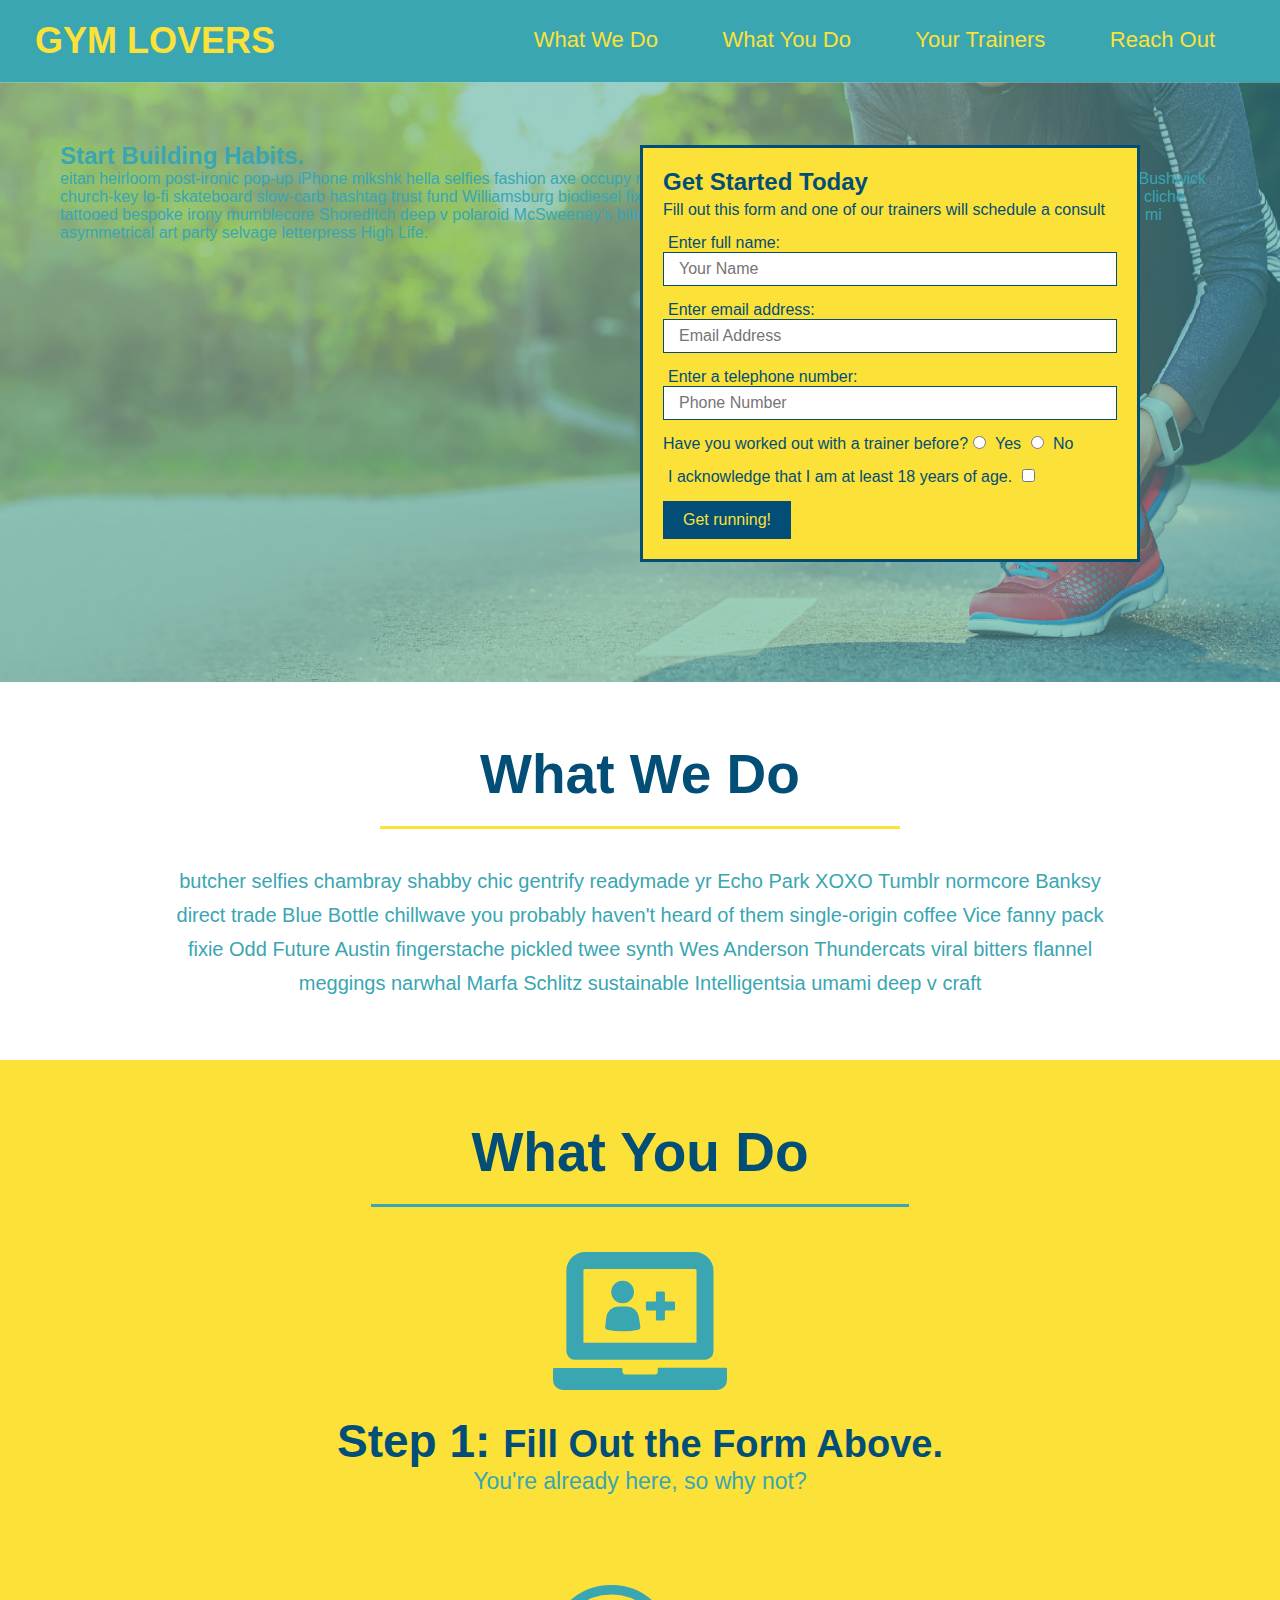
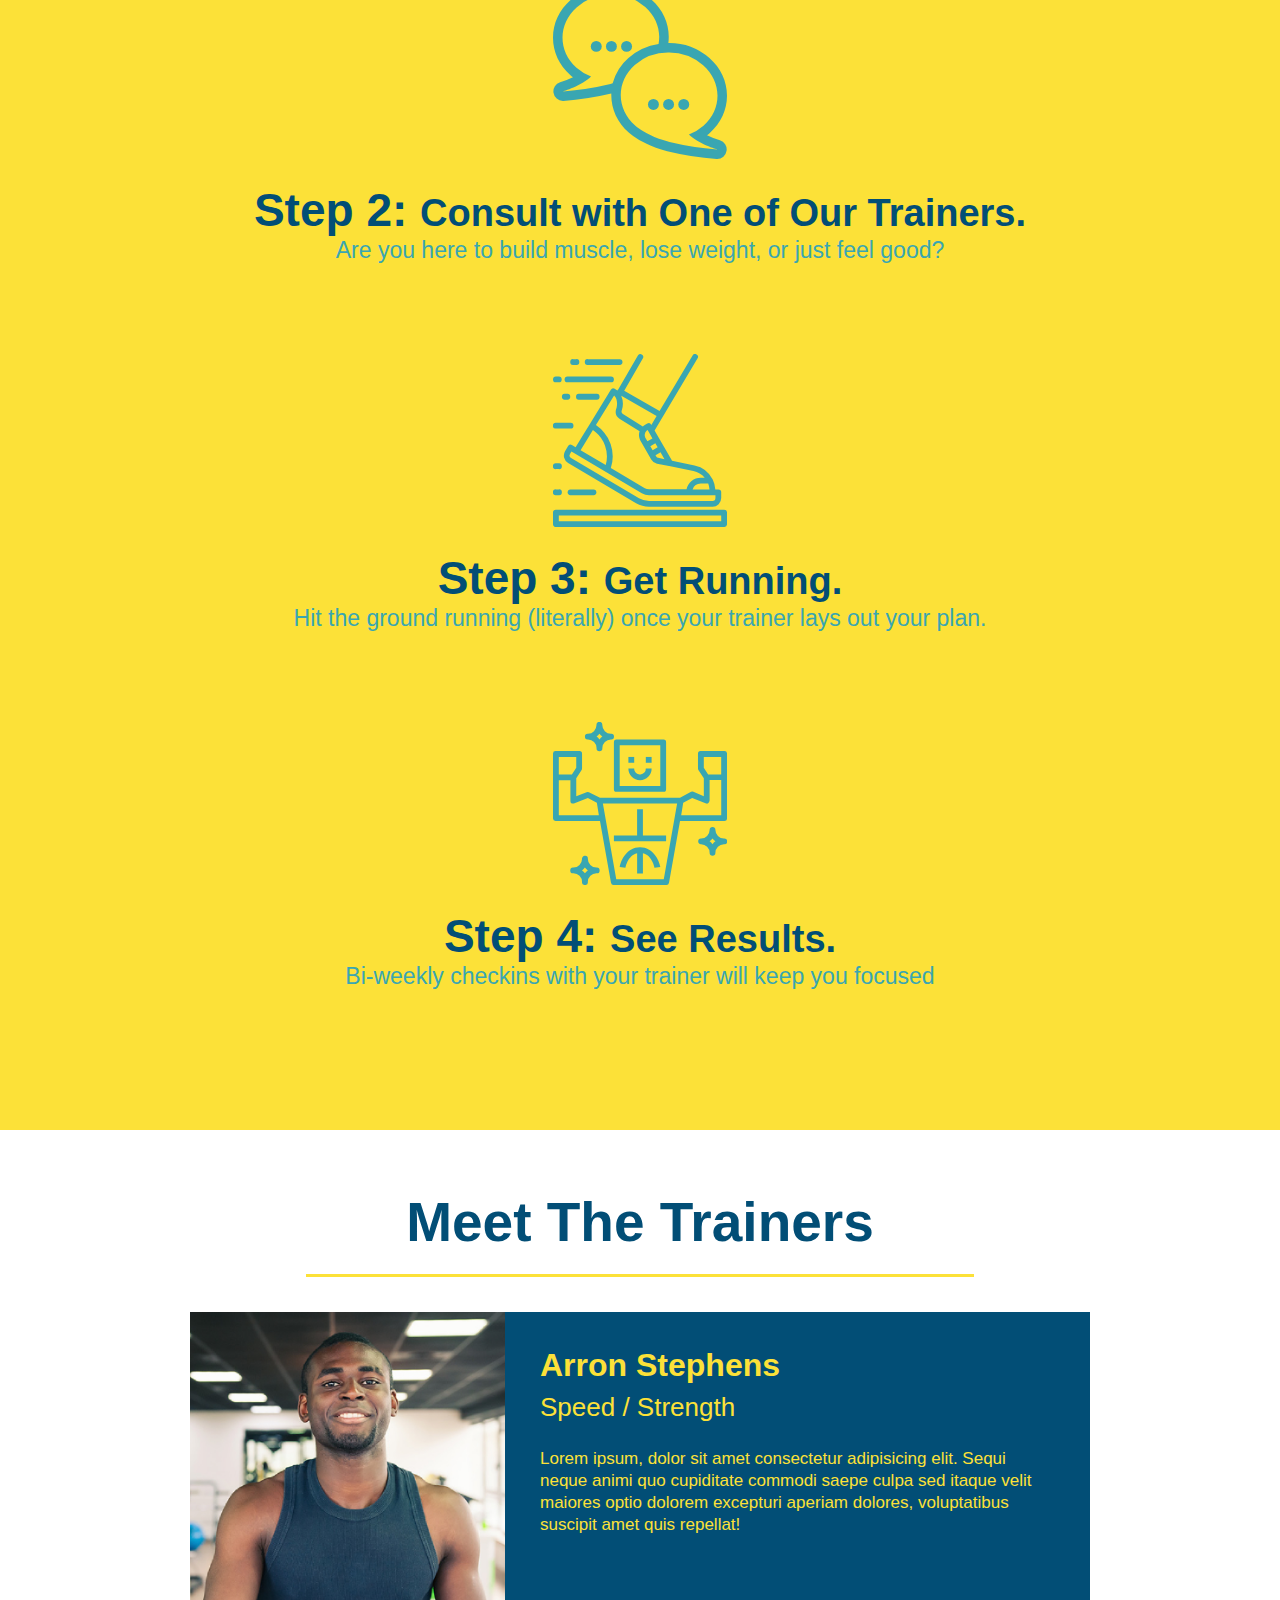
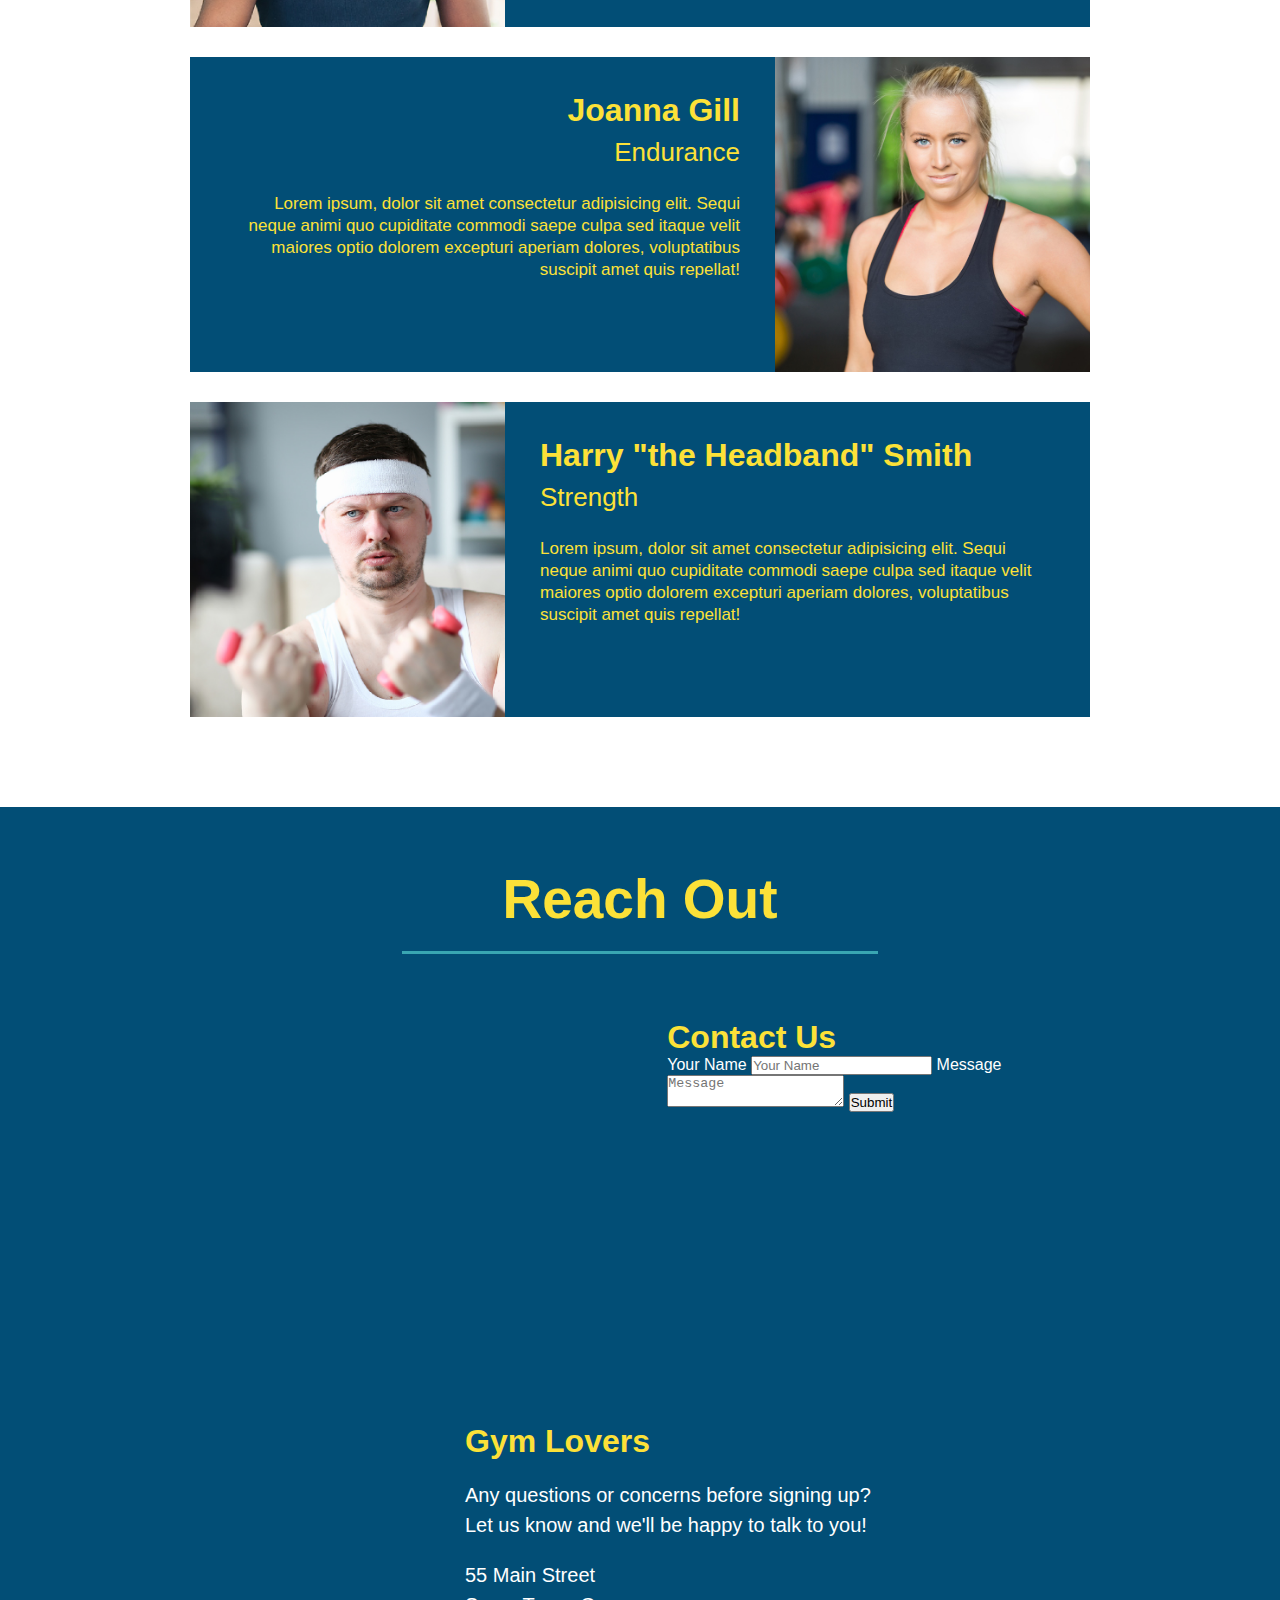
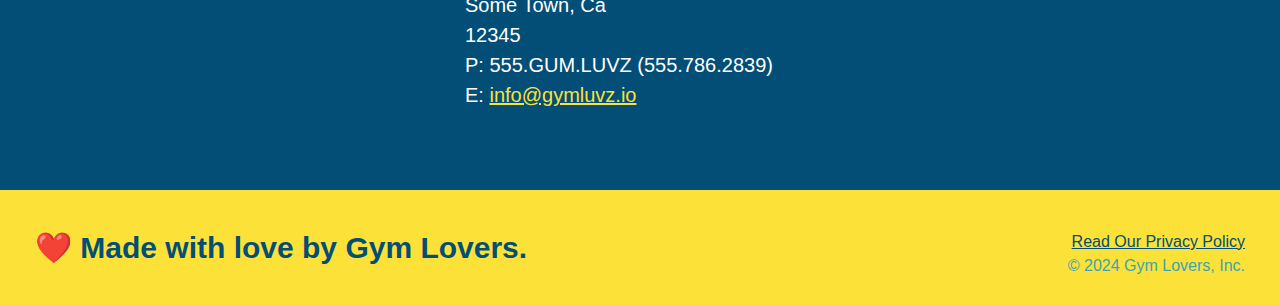
==== index.html @ 75aeeda4 "add contact form" ====
<!DOCTYPE html>
<html lang="en">
  <head>
    <meta charset="UTF-8" />
    <title>Gym Lovers</title>
    <link rel="stylesheet" href="./assets/css/style.css" />
  </head>

  <body>
    <!-- navigation -->
    <header>
      <h1>
        <a href="/"> GYM LOVERS </a>
      </h1>
      <nav>
        <!-- Unordered list element -->
        <ul>
          <!-- List item element-->
          <li>
            <!-- Anchor element -->
            <a href="#what-we-do">What We Do</a>
          </li>
          <li>
            <a href="#what-you-do">What You Do</a>
          </li>
          <li>
            <a href="#your-trainers">Your Trainers</a>
          </li>
          <li>
            <a href="#reach-out">Reach Out</a>
          </li>
        </ul>
      </nav>
    </header>

    <!-- hero/jumbotron -->
    <section class="hero">
      <div class="hero-text">
        <h2>Start Building Habits.</h2>
        <p>
          eitan heirloom post-ironic pop-up iPhone mlkshk hella selfies fashion
          axe occupy readymade put a bird on it messenger bag Wes Anderson
          Schlitz plaid Bushwick church-key lo-fi skateboard slow-carb hashtag
          trust fund Williamsburg biodiesel fixie farm-to-table 8-bit banjo XOXO
          Banksy chillwave bicycle rights retro cliche tattooed bespoke irony
          mumblecore Shoreditch deep v polaroid McSweeney's bitters cray
          gentrify tofu Marfa you probably haven't heard of them yr banh mi
          asymmetrical art party selvage letterpress High Life.
        </p>
      </div>
      <div class="hero-form">
        <h3>Get Started Today</h3>
        <p>
          Fill out this form and one of our trainers will schedule a consult
        </p>
        <form>
          <label for="name">Enter full name:</label>
          <input
            type="text"
            placeholder="Your Name"
            name="name"
            id="name"
            class="form-input"
          />
          <label for="email">Enter email address:</label>
          <input
            type="text"
            placeholder="Email Address"
            name="email"
            id="email"
            class="form-input"
          />
          <label for="phone">Enter a telephone number:</label>
          <input
            type="text"
            placeholder="Phone Number"
            name="phone"
            id="phone"
            class="form-input"
          />
          <p>
            Have you worked out with a trainer before?
            <input type="radio" name="trainer-confirm" id="trainer-yes" />
            <label for="trainer-yes">Yes</label>
            <input type="radio" name="trainer-confirm" id="trainer-no" />
            <label for="trainer-no">No</label>
          </p>
          <p>
            <label for="checkbox">
              I acknowledge that I am at least 18 years of age.
            </label>
            <input type="checkbox" name="checkpoint1" id="checkbox" />
          </p>
          <button type="submit">Get running!</button>
        </form>
      </div>
    </section>

    <!-- "what we do" section -->
    <section id="what-we-do" class="intro">
      <h2 class="section-title primary-border">What We Do</h2>
      <p>
        butcher selfies chambray shabby chic gentrify readymade yr Echo Park
        XOXO Tumblr normcore Banksy direct trade Blue Bottle chillwave you
        probably haven't heard of them single-origin coffee Vice fanny pack
        fixie Odd Future Austin fingerstache pickled twee synth Wes Anderson
        Thundercats viral bitters flannel meggings narwhal Marfa Schlitz
        sustainable Intelligentsia umami deep v craft
      </p>
    </section>

    <!-- "what you do" section -->
    <section id="what-you-do" class="steps">
      <h2 class="section-title secondary-border">What You Do</h2>

      <div>
        <img src="./assets/images/step-1.svg" alt="" />
        <h3>Step 1: <span>Fill Out the Form Above.</span></h3>
        <p>You're already here, so why not?</p>
      </div>

      <div>
        <img src="./assets/images/step-2.svg" alt="" />
        <h3>Step 2: <span>Consult with One of Our Trainers.</span></h3>
        <p>Are you here to build muscle, lose weight, or just feel good?</p>
      </div>

      <div>
        <img src="./assets/images/step-3.svg" alt="" />
        <h3>Step 3: <span>Get Running.</span></h3>
        <p>
          Hit the ground running (literally) once your trainer lays out your
          plan.
        </p>
      </div>

      <div>
        <img src="./assets/images/step-4.svg" alt="" />
        <h3>Step 4: <span>See Results.</span></h3>
        <p>Bi-weekly checkins with your trainer will keep you focused</p>
      </div>
    </section>

    <!-- "meet the trainers" section -->
    <section id="your-trainers" class="trainers">
      <h2 class="section-title primary-border">Meet The Trainers</h2>
      <article class="trainer">
        <img
          src="./assets/images/trainer-1.jpg"
          alt="Arron Stephens in his workout clothes, ready to pump iron"
        />
        <div class="trainer-bio text-left">
          <h3>Arron Stephens</h3>
          <h4>Speed / Strength</h4>
          <p>
            Lorem ipsum, dolor sit amet consectetur adipisicing elit. Sequi
            neque animi quo cupiditate commodi saepe culpa sed itaque velit
            maiores optio dolorem excepturi aperiam dolores, voluptatibus
            suscipit amet quis repellat!
          </p>
        </div>
      </article>

      <!-- second trainer bio -->
      <article class="trainer">
        <div class="trainer-bio text-right">
          <h3>Joanna Gill</h3>
          <h4>Endurance</h4>
          <p>
            Lorem ipsum, dolor sit amet consectetur adipisicing elit. Sequi
            neque animi quo cupiditate commodi saepe culpa sed itaque velit
            maiores optio dolorem excepturi aperiam dolores, voluptatibus
            suscipit amet quis repellat!
          </p>
        </div>
        <img
          src="./assets/images/trainer-2.jpg"
          alt="Joanna Gill cooling off after a workout"
        />
      </article>

      <!-- third trainer bio -->
      <article class="trainer">
        <img
          src="./assets/images/trainer-3.jpg"
          alt="Harry Smith wearing a headband and lifting comically small pink weights"
        />
        <div class="trainer-bio text-left">
          <h3>Harry "the Headband" Smith</h3>
          <h4>Strength</h4>
          <p>
            Lorem ipsum, dolor sit amet consectetur adipisicing elit. Sequi
            neque animi quo cupiditate commodi saepe culpa sed itaque velit
            maiores optio dolorem excepturi aperiam dolores, voluptatibus
            suscipit amet quis repellat!
          </p>
        </div>
      </article>
    </section>

    <!-- "reach out" section -->
    <section id="reach-out" class="contact">
      <h2 class="section-title secondary-border">Reach Out</h2>
      <div class="contact-info">
        <iframe
          src="https://www.google.com/maps/embed?pb=!1m18!1m12!1m3!1d3147.1079747227936!2d-120.42364418397035!3d37.92790791110593!2m3!1f0!2f0!3f0!3m2!1i1024!2i768!4f13.1!3m3!1m2!1s0x8090c49129b6ac57%3A0xb56c7eb95a2cd8bd!2sMain%20St%2C%20California%2095327!5e0!3m2!1sen!2sus!4v1616426329495!5m2!1sen!2sus"
          style="border: 0"
          allowfullscreen=""
          loading="lazy"
        >
        </iframe>

        <div class="contact-form">
          <h3>Contact Us</h3>
          <form>
            <label for="contact-name">Your Name</label>
            <input type="text" id="contact-name" placeholder="Your Name" />

            <label for="contact-message">Message</label>
            <textarea id="contact-message" placeholder="Message"></textarea>

            <button type="submit">Submit</button>
          </form>
        </div>

        <div>
          <h3>Gym Lovers</h3>
          <p>
            Any questions or concerns before signing up?
            <br />
            Let us know and we'll be happy to talk to you!
          </p>
          <address>
            55 Main Street <br />
            Some Town, Ca <br />
            12345<br />
            P: 555.GUM.LUVZ (555.786.2839)<br />
            E: <a href="mailto:info@gymluvz.io">info@gymluvz.io</a>
          </address>
        </div>
      </div>
    </section>

    <!-- footer -->
    <footer>
      <h2>❤️ Made with love by Gym Lovers.</h2>
      <div>
        <a href="./privacy-policy.html">Read Our Privacy Policy</a><br />
        &copy; 2024 Gym Lovers, Inc.
      </div>
    </footer>
  </body>
</html>
---- assets/css/style.css ----
* {
  margin: 0;
  padding: 0;
  box-sizing: border-box;
}

body {
  color: #39a6b2;
  font-family: Helvetica, Arial, sans-serif;
}

/* apply styles to <header> */
header {
  padding: 20px 35px;
  background-color: #39a6b2;
}

header h1 {
  font-weight: bold;
  font-size: 36px;
  color: #fce138;
  margin: 0;
  display: inline;
}
header a {
  text-decoration: none;
  color: #fce138;
}

header nav {
  float: right;
  margin: 7px 0;
}

header nav ul li {
  display: inline;
}

header nav ul li a {
  margin: 0 30px;
  font-weight: lighter;
  font-size: 22px;
}

footer {
  background: #fce138;
  width: 100%;
  padding: 40px 35px;
}

footer h2 {
  display: inline;
  color: #024e76;
  font-size: 30px;
  margin: 0;
}

footer div {
  float: right;
  line-height: 1.5;
  text-align: right;
}

footer a {
  color: #024e76;
}

section {
  padding: 60px;
}

/* Hero Style Start */
.hero {
  background-image: url("../images/hero-bg.jpg");
  height: 600px;
  background-size: cover;
  background-position: center;
  position: relative;
}
/* Hero Style End */

.hero-form {
  border: 3px solid #024e76;
  background-color: #fce138;
  padding: 20px;
  width: 500px;
  color: #024e76;
  position: absolute;
  bottom: 120px;
  right: 140px;
}

.hero-form h3 {
  font-size: 24px;
  margin: 0;
}
.hero-form p {
  margin: 5px 0 15px 0;
}

.form-input {
  border: 1px solid #024e76;
  display: block;
  padding: 7px 15px;
  font-size: 16px;
  color: #024e76;
  width: 100%;
  margin-bottom: 15px;
}

.hero-form label {
  margin: 0 5px;
}

.hero-form button {
  color: #fce138;
  background-color: #024e76;
  border: none;
  padding: 10px 20px;
  font-size: 16px;
}

.intro {
  text-align: center;
}

.intro p {
  line-height: 1.7;
  color: #39a6b2;
  width: 80%;
  font-size: 20px;
  margin: 0 auto;
}

.steps {
  text-align: center;
  background: #fce138;
}

.steps div {
  margin-bottom: 80px;
}

.steps img {
  width: 15%;
  margin: 10px 0;
}

.steps h3 {
  color: #024e76;
  font-size: 46px;
  margin-top: 10px;
}

.steps p {
  color: #39a6b2;
  font-size: 23px;
}

.steps span {
  font-size: 38px;
}

.section-title {
  font-size: 55px;
  color: #024e76;
  margin-bottom: 35px;
  padding: 0 100px 20px 100px;
  display: inline-block;
  border-bottom: 3px solid;
}

.primary-border {
  border-color: #fce138;
}

.secondary-border {
  border-color: #39a6b2;
}

.trainers {
  text-align: center;
}

.trainer {
  width: 900px;
  margin: 0 auto 30px auto;
  background: #024e76;
  color: #fce138;
  overflow: auto;
}

.trainer img {
  width: 35%;
  float: left;
}

.trainer-bio {
  padding: 35px;
  float: left;
  width: 65%;
}

.trainer-bio h3 {
  font-size: 32px;
  margin-bottom: 8px;
}

.trainer-bio h4 {
  font-weight: lighter;
  font-size: 26px;
  margin-bottom: 25px;
}

.trainer-bio p {
  font-size: 17px;
  line-height: 1.3;
}

.text-left {
  text-align: left;
}

.text-right {
  text-align: right;
}

/* REACH OUT STYLES START */
.contact {
  text-align: center;
  background: #024e76;
}

.contact h2 {
  color: #fce138;
}

.contact-info iframe {
  width: 400px;
  height: 400px;
}

.contact-info div {
  width: 410px;
  display: inline-block;
  vertical-align: top;
  text-align: left;
  margin: 30px 0 0 60px;
  color: white;
}

.contact-info h3 {
  color: #fce138;
  font-size: 32px;
}

.contact-info p,
.contact-info address {
  margin: 20px 0;
  line-height: 1.5;
  font-size: 20px;
  font-style: normal;
}

.contact-info a {
  color: #fce138;
}

/* REACH OUT STYLES END */
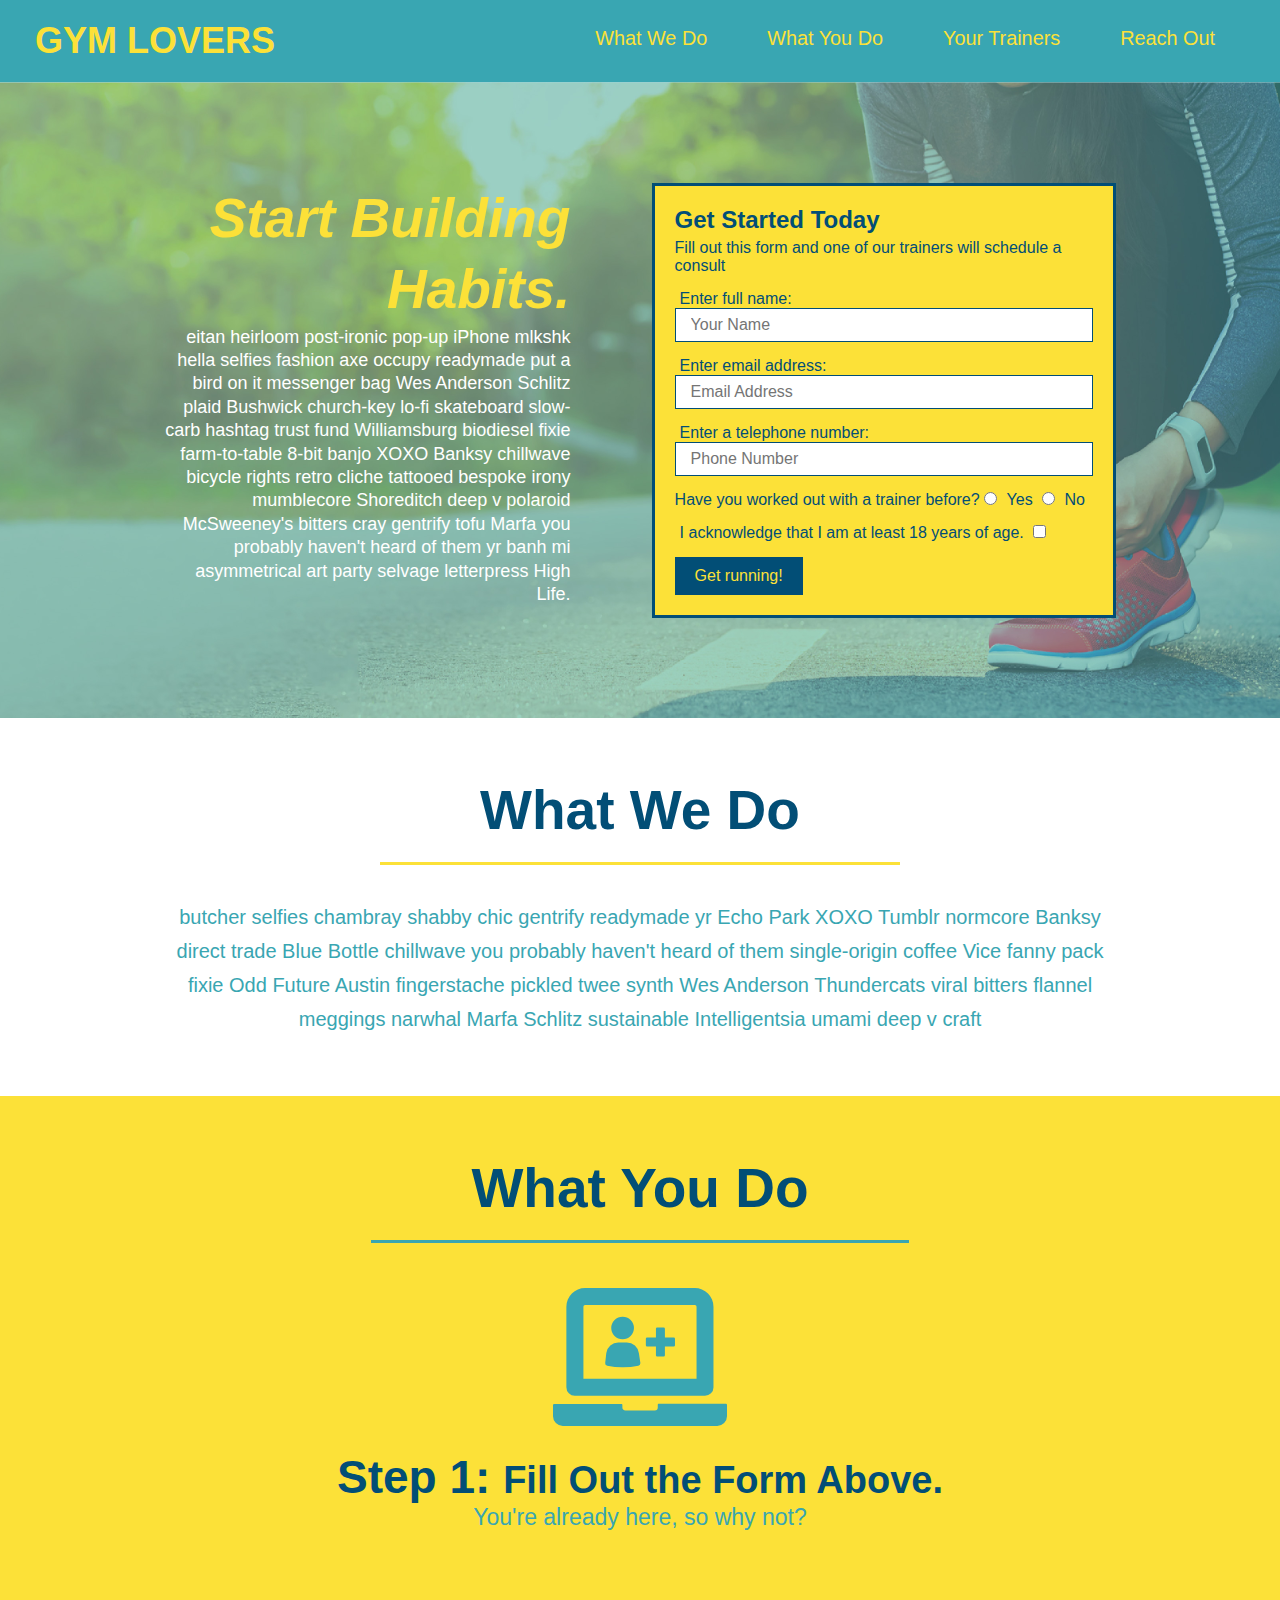
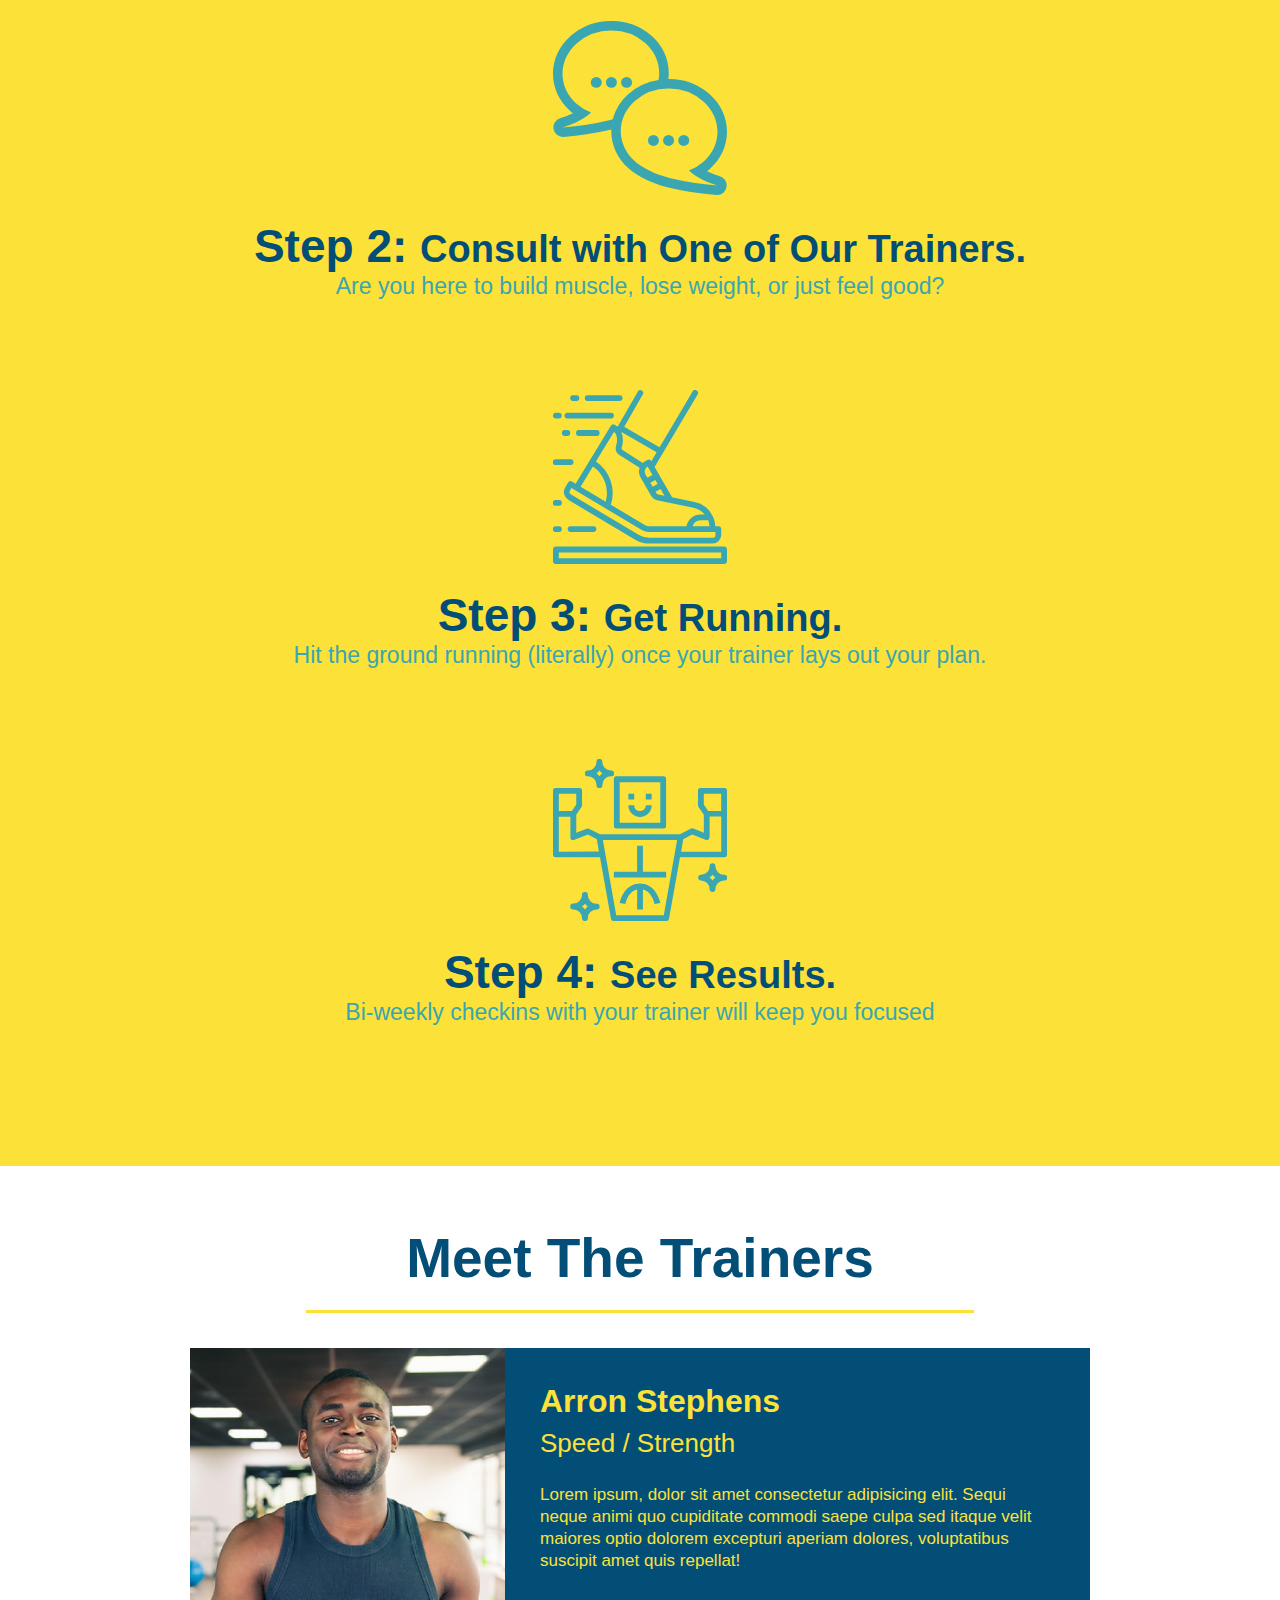
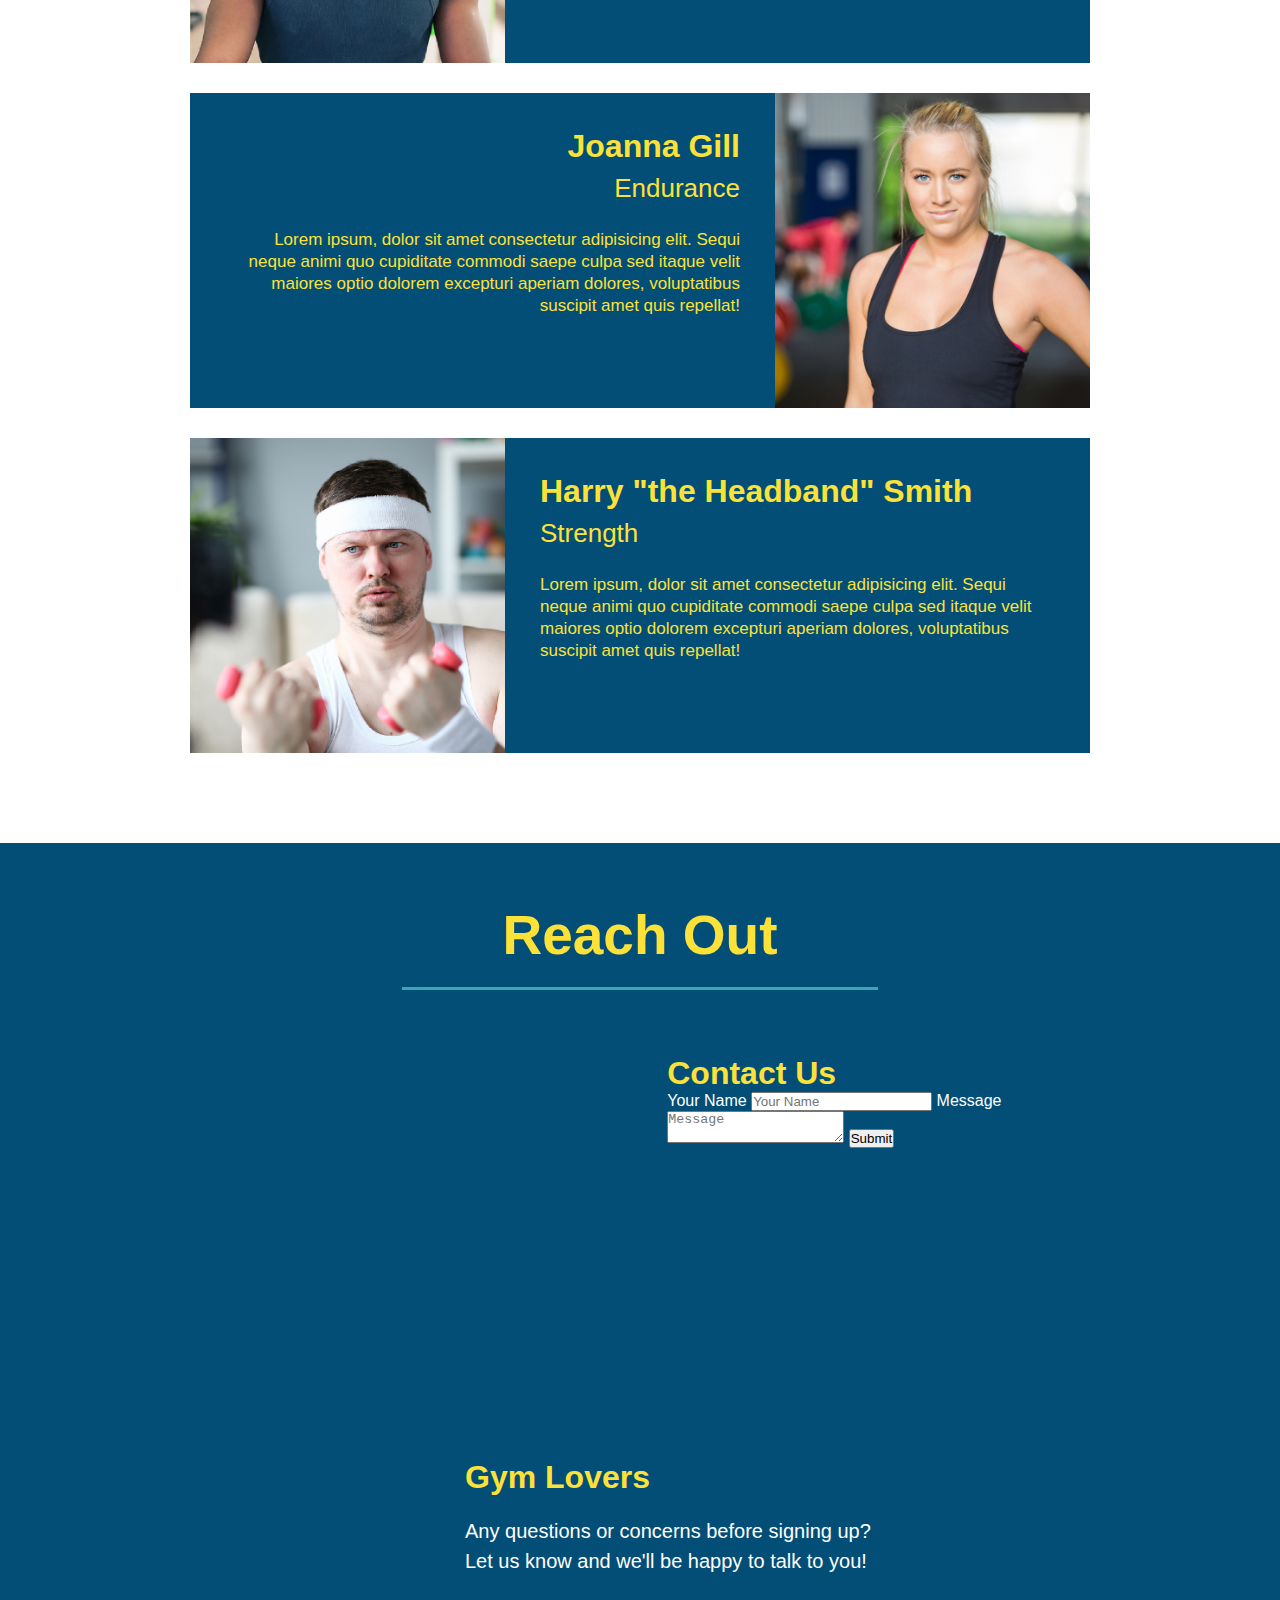
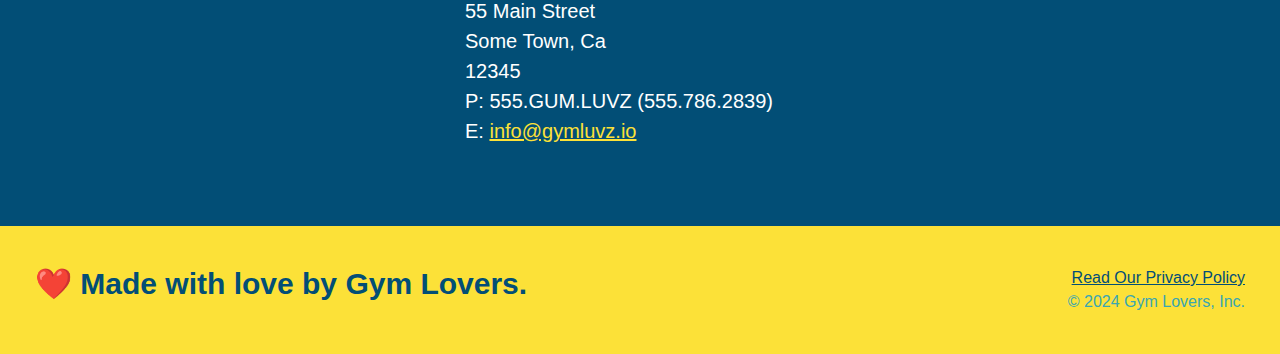
==== commit 21e36053: "add flexbox to the hero" ====
--- a/index.html
+++ b/index.html
@@ -35,7 +35,7 @@
 
     <!-- hero/jumbotron -->
     <section class="hero">
-      <div class="hero-text">
+      <div class="hero-text hero-cta">
         <h2>Start Building Habits.</h2>
         <p>
           eitan heirloom post-ironic pop-up iPhone mlkshk hella selfies fashion
--- a/assets/css/style.css
+++ b/assets/css/style.css
@@ -13,6 +13,9 @@
 header {
   padding: 20px 35px;
   background-color: #39a6b2;
+  display: flex;
+  justify-content: space-between;
+  flex-wrap: wrap;
 }
 
 header h1 {
@@ -20,7 +23,6 @@
   font-size: 36px;
   color: #fce138;
   margin: 0;
-  display: inline;
 }
 header a {
   text-decoration: none;
@@ -28,35 +30,39 @@
 }
 
 header nav {
-  float: right;
   margin: 7px 0;
 }
 
-header nav ul li {
-  display: inline;
+header nav ul {
+  display: flex;
+  flex-wrap: wrap;
+  justify-content: space-between;
+  align-items: center;
+  list-style: none;
 }
 
 header nav ul li a {
   margin: 0 30px;
   font-weight: lighter;
-  font-size: 22px;
+  font-size: 1.55vw;
 }
 
 footer {
   background: #fce138;
   width: 100%;
   padding: 40px 35px;
+  display: flex;
+  justify-content: space-between;
+  flex-wrap: wrap;
 }
 
 footer h2 {
-  display: inline;
   color: #024e76;
   font-size: 30px;
   margin: 0;
 }
 
 footer div {
-  float: right;
   line-height: 1.5;
   text-align: right;
 }
@@ -72,10 +78,26 @@
 /* Hero Style Start */
 .hero {
   background-image: url("../images/hero-bg.jpg");
-  height: 600px;
   background-size: cover;
   background-position: center;
-  position: relative;
+  display: flex;
+  justify-content: center;
+  flex-wrap: wrap;
+}
+
+.hero-cta {
+  width: 35%;
+  text-align: right;
+  margin: 3.5%;
+  color: #fff;
+  font-size: 18px;
+  line-height: 1.3;
+}
+
+.hero-cta h2 {
+  font-style: italic;
+  font-size: 55px;
+  color: #fce138;
 }
 /* Hero Style End */
 
@@ -83,11 +105,9 @@
   border: 3px solid #024e76;
   background-color: #fce138;
   padding: 20px;
-  width: 500px;
-  color: #024e76;
-  position: absolute;
-  bottom: 120px;
-  right: 140px;
+  color: #024e76;
+  width: 40%;
+  margin: 3.5%;
 }
 
 .hero-form h3 {
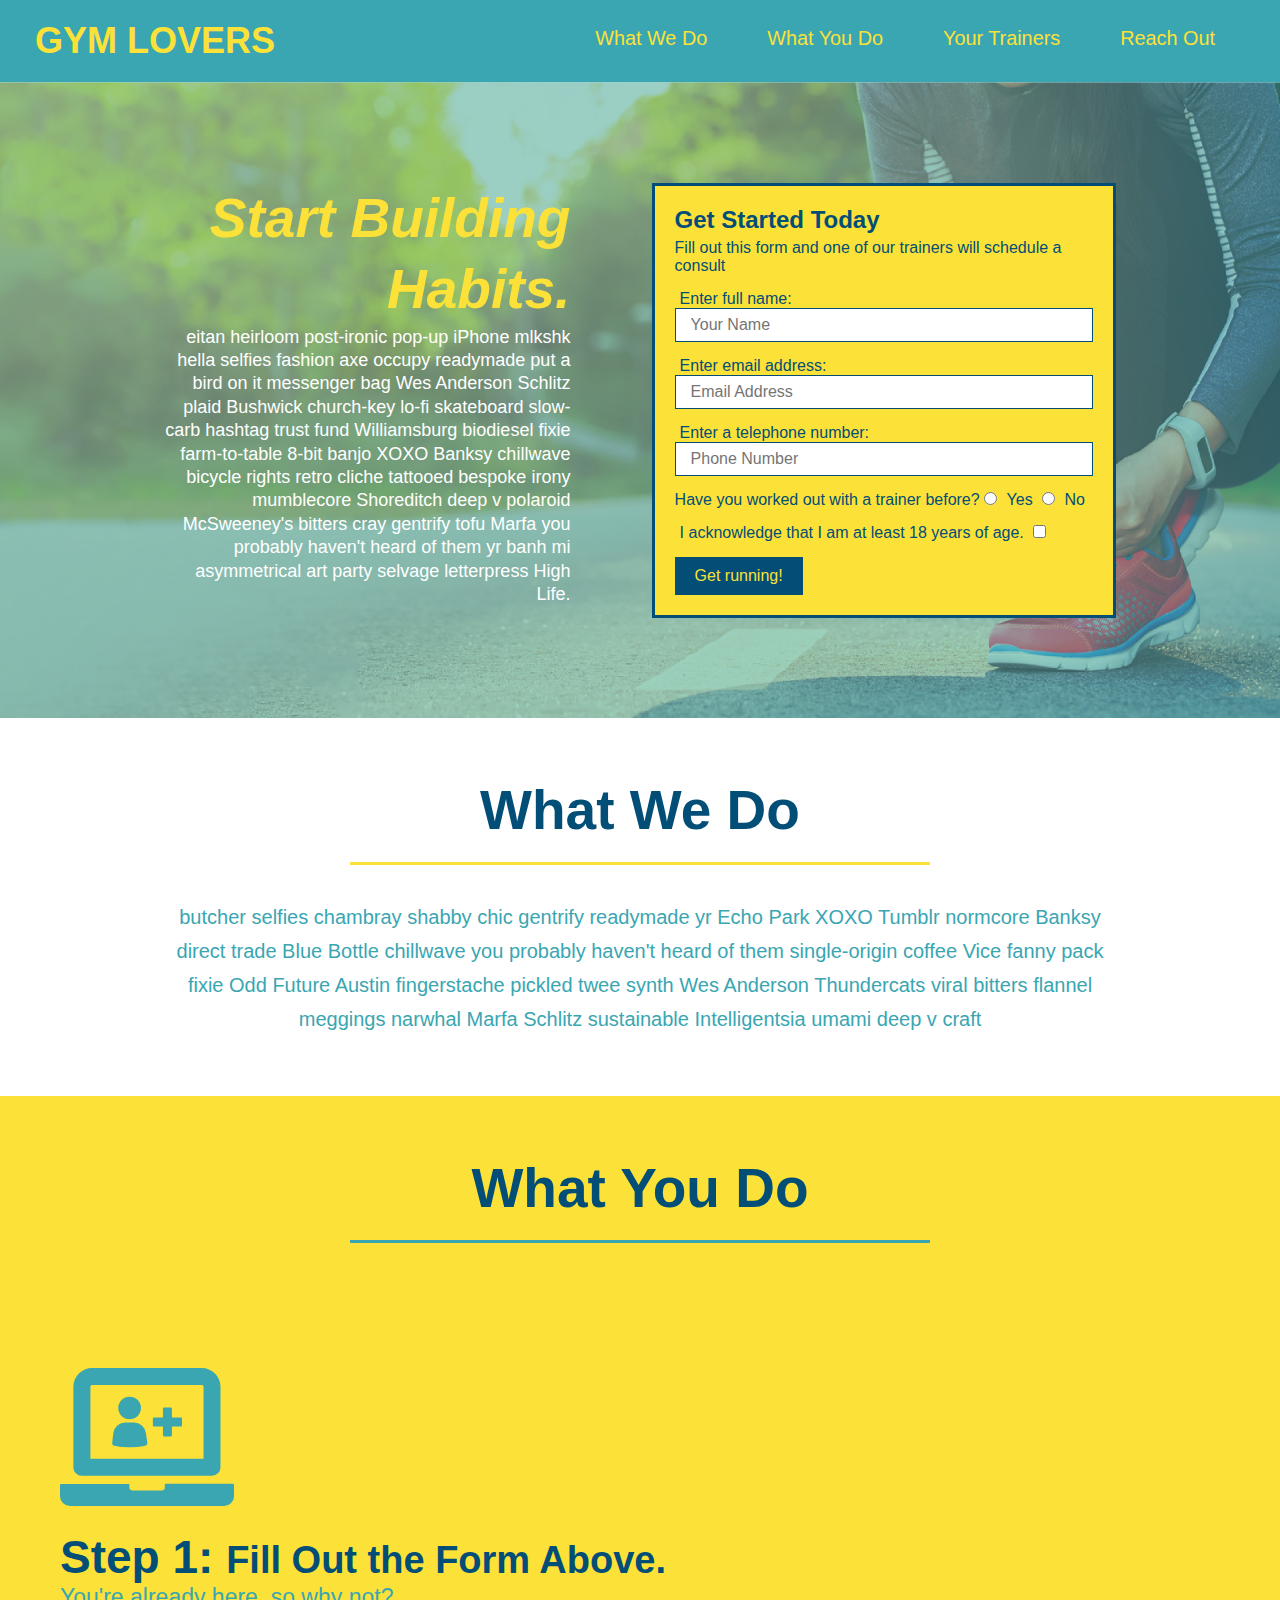
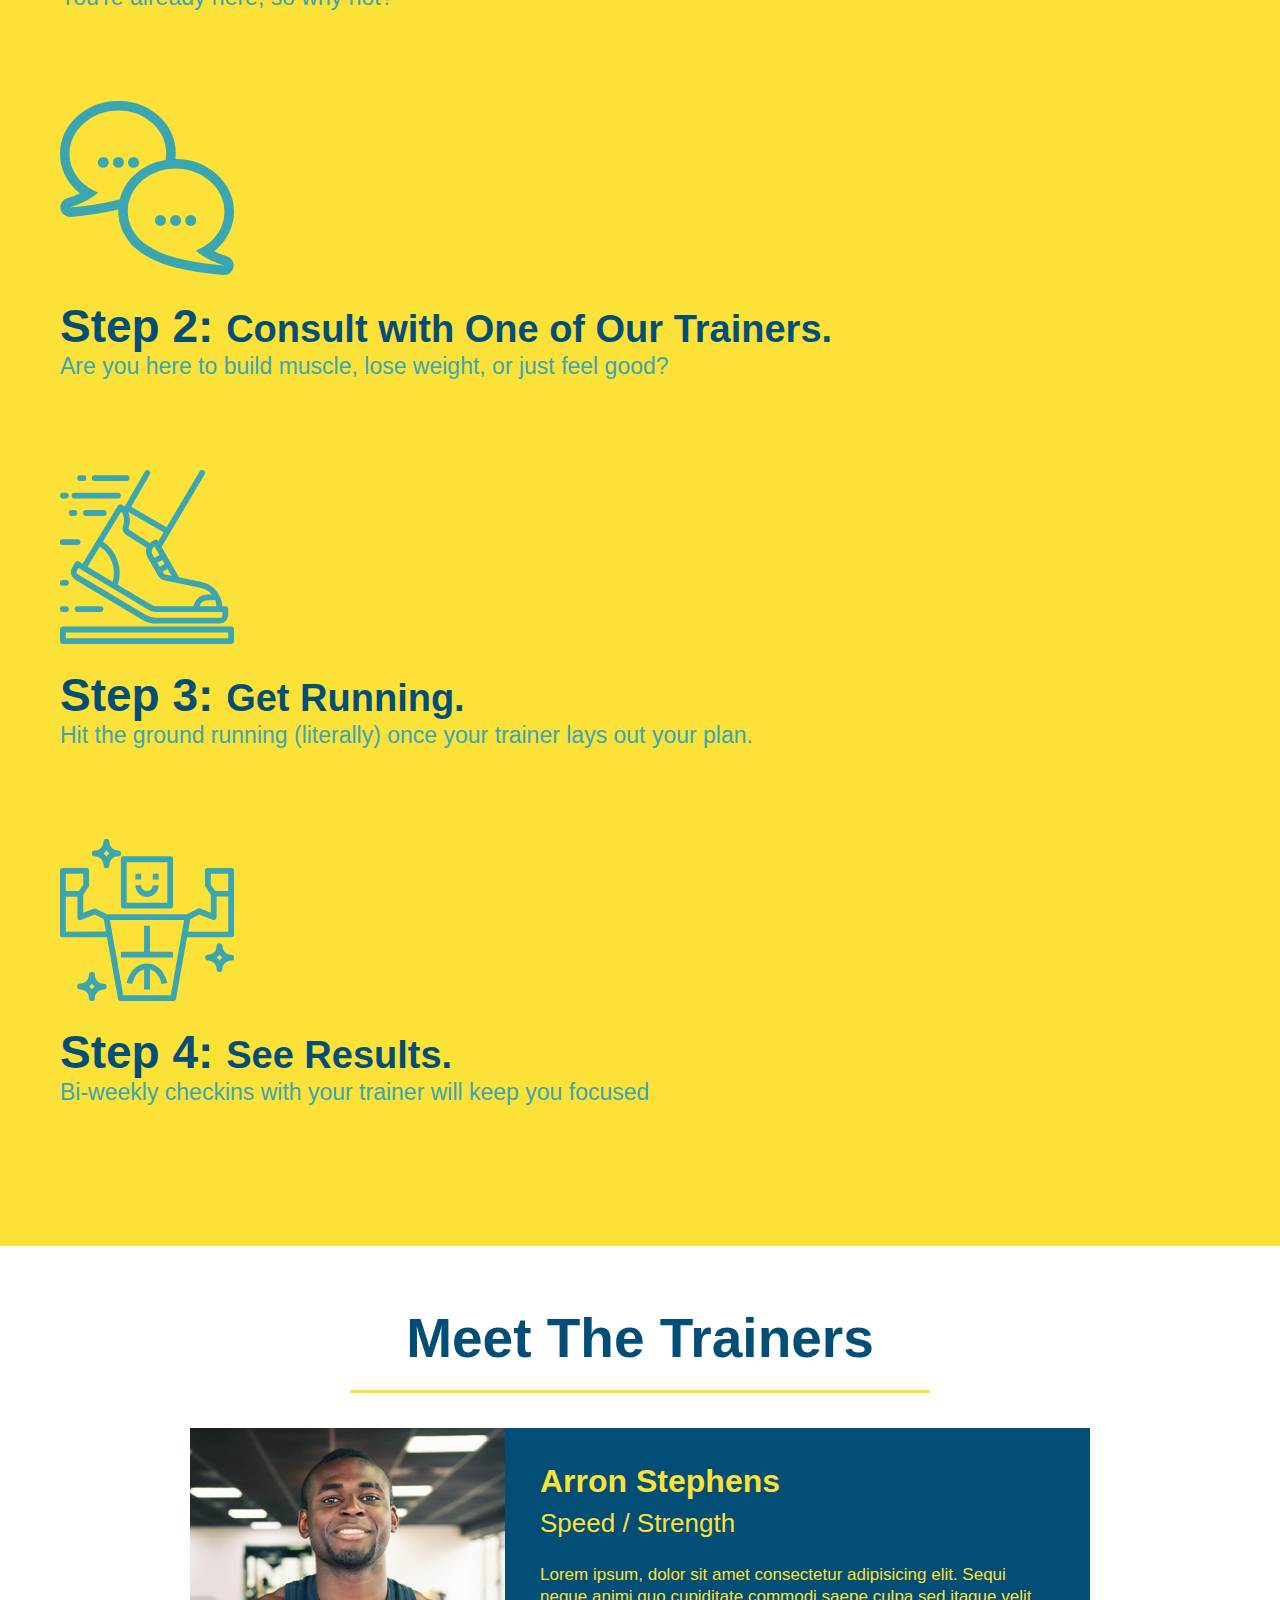
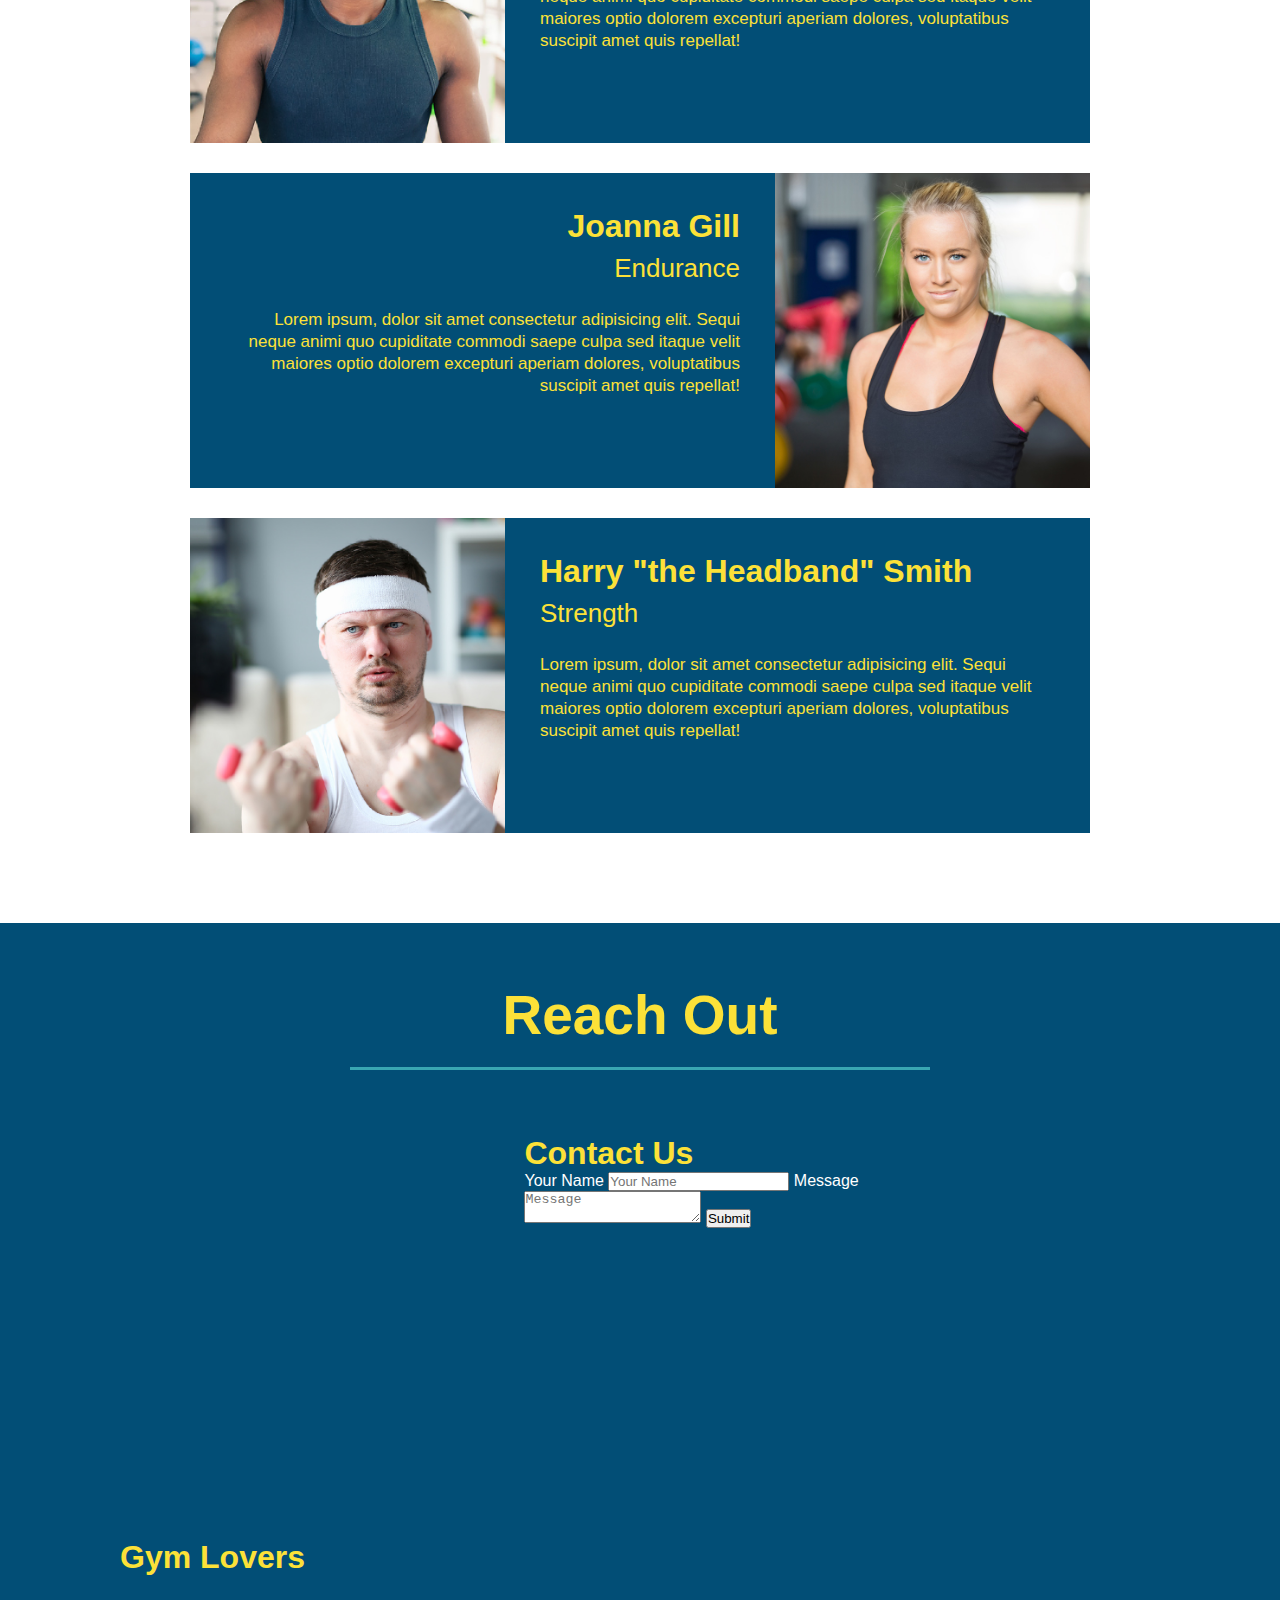
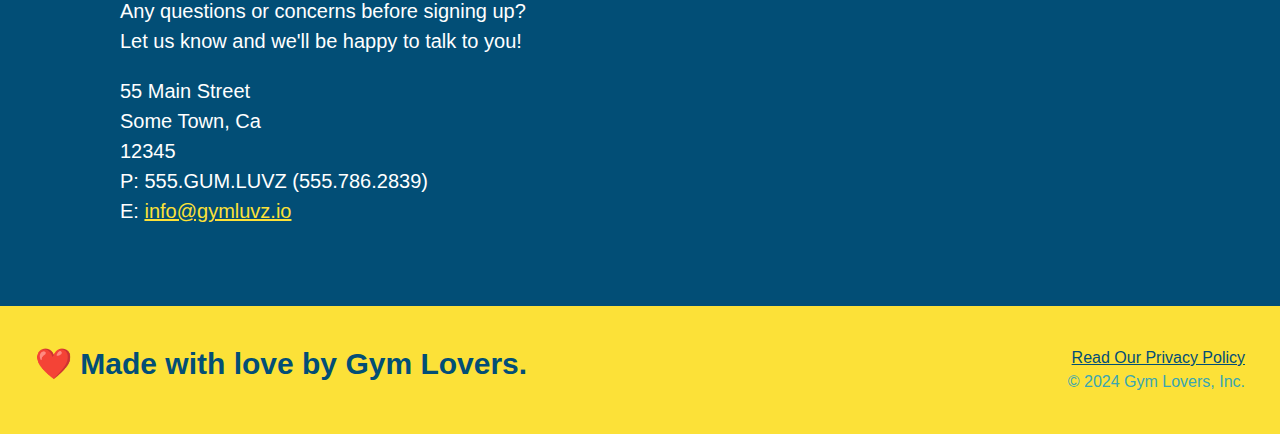
==== commit 1cf96bca: "add the section titles using flexbox" ====
--- a/index.html
+++ b/index.html
@@ -98,20 +98,27 @@
 
     <!-- "what we do" section -->
     <section id="what-we-do" class="intro">
-      <h2 class="section-title primary-border">What We Do</h2>
-      <p>
-        butcher selfies chambray shabby chic gentrify readymade yr Echo Park
-        XOXO Tumblr normcore Banksy direct trade Blue Bottle chillwave you
-        probably haven't heard of them single-origin coffee Vice fanny pack
-        fixie Odd Future Austin fingerstache pickled twee synth Wes Anderson
-        Thundercats viral bitters flannel meggings narwhal Marfa Schlitz
-        sustainable Intelligentsia umami deep v craft
-      </p>
+      <!-- Wrap every h2 with a class of "section-title" in this div! -->
+      <div class="flex-row">
+        <h2 class="section-title primary-border">What We Do</h2>
+      </div>
+      <div class="flex-row">
+        <p>
+          butcher selfies chambray shabby chic gentrify readymade yr Echo Park
+          XOXO Tumblr normcore Banksy direct trade Blue Bottle chillwave you
+          probably haven't heard of them single-origin coffee Vice fanny pack
+          fixie Odd Future Austin fingerstache pickled twee synth Wes Anderson
+          Thundercats viral bitters flannel meggings narwhal Marfa Schlitz
+          sustainable Intelligentsia umami deep v craft
+        </p>
+      </div>
     </section>
 
     <!-- "what you do" section -->
     <section id="what-you-do" class="steps">
-      <h2 class="section-title secondary-border">What You Do</h2>
+      <div class="flex-row">
+        <h2 class="section-title secondary-border">What You Do</h2>
+      </div>
 
       <div>
         <img src="./assets/images/step-1.svg" alt="" />
@@ -143,7 +150,9 @@
 
     <!-- "meet the trainers" section -->
     <section id="your-trainers" class="trainers">
-      <h2 class="section-title primary-border">Meet The Trainers</h2>
+      <div class="flex-row">
+        <h2 class="section-title primary-border">Meet The Trainers</h2>
+      </div>
       <article class="trainer">
         <img
           src="./assets/images/trainer-1.jpg"
@@ -200,7 +209,9 @@
 
     <!-- "reach out" section -->
     <section id="reach-out" class="contact">
-      <h2 class="section-title secondary-border">Reach Out</h2>
+      <div class="flex-row">
+        <h2 class="section-title secondary-border">Reach Out</h2>
+      </div>
       <div class="contact-info">
         <iframe
           src="https://www.google.com/maps/embed?pb=!1m18!1m12!1m3!1d3147.1079747227936!2d-120.42364418397035!3d37.92790791110593!2m3!1f0!2f0!3f0!3m2!1i1024!2i768!4f13.1!3m3!1m2!1s0x8090c49129b6ac57%3A0xb56c7eb95a2cd8bd!2sMain%20St%2C%20California%2095327!5e0!3m2!1sen!2sus!4v1616426329495!5m2!1sen!2sus"
--- a/assets/css/style.css
+++ b/assets/css/style.css
@@ -140,20 +140,16 @@
   font-size: 16px;
 }
 
-.intro {
-  text-align: center;
-}
-
 .intro p {
   line-height: 1.7;
   color: #39a6b2;
   width: 80%;
   font-size: 20px;
   margin: 0 auto;
+  text-align: center;
 }
 
 .steps {
-  text-align: center;
   background: #fce138;
 }
 
@@ -184,10 +180,11 @@
 .section-title {
   font-size: 55px;
   color: #024e76;
-  margin-bottom: 35px;
-  padding: 0 100px 20px 100px;
-  display: inline-block;
   border-bottom: 3px solid;
+  padding-bottom: 20px;
+  text-align: center;
+  margin: 0 auto 35px auto;
+  width: 50%;
 }
 
 .primary-border {
@@ -196,10 +193,6 @@
 
 .secondary-border {
   border-color: #39a6b2;
-}
-
-.trainers {
-  text-align: center;
 }
 
 .trainer {
@@ -247,7 +240,6 @@
 
 /* REACH OUT STYLES START */
 .contact {
-  text-align: center;
   background: #024e76;
 }
 
@@ -285,5 +277,8 @@
 .contact-info a {
   color: #fce138;
 }
-
 /* REACH OUT STYLES END */
+
+.flex-row {
+    display: flex;
+}
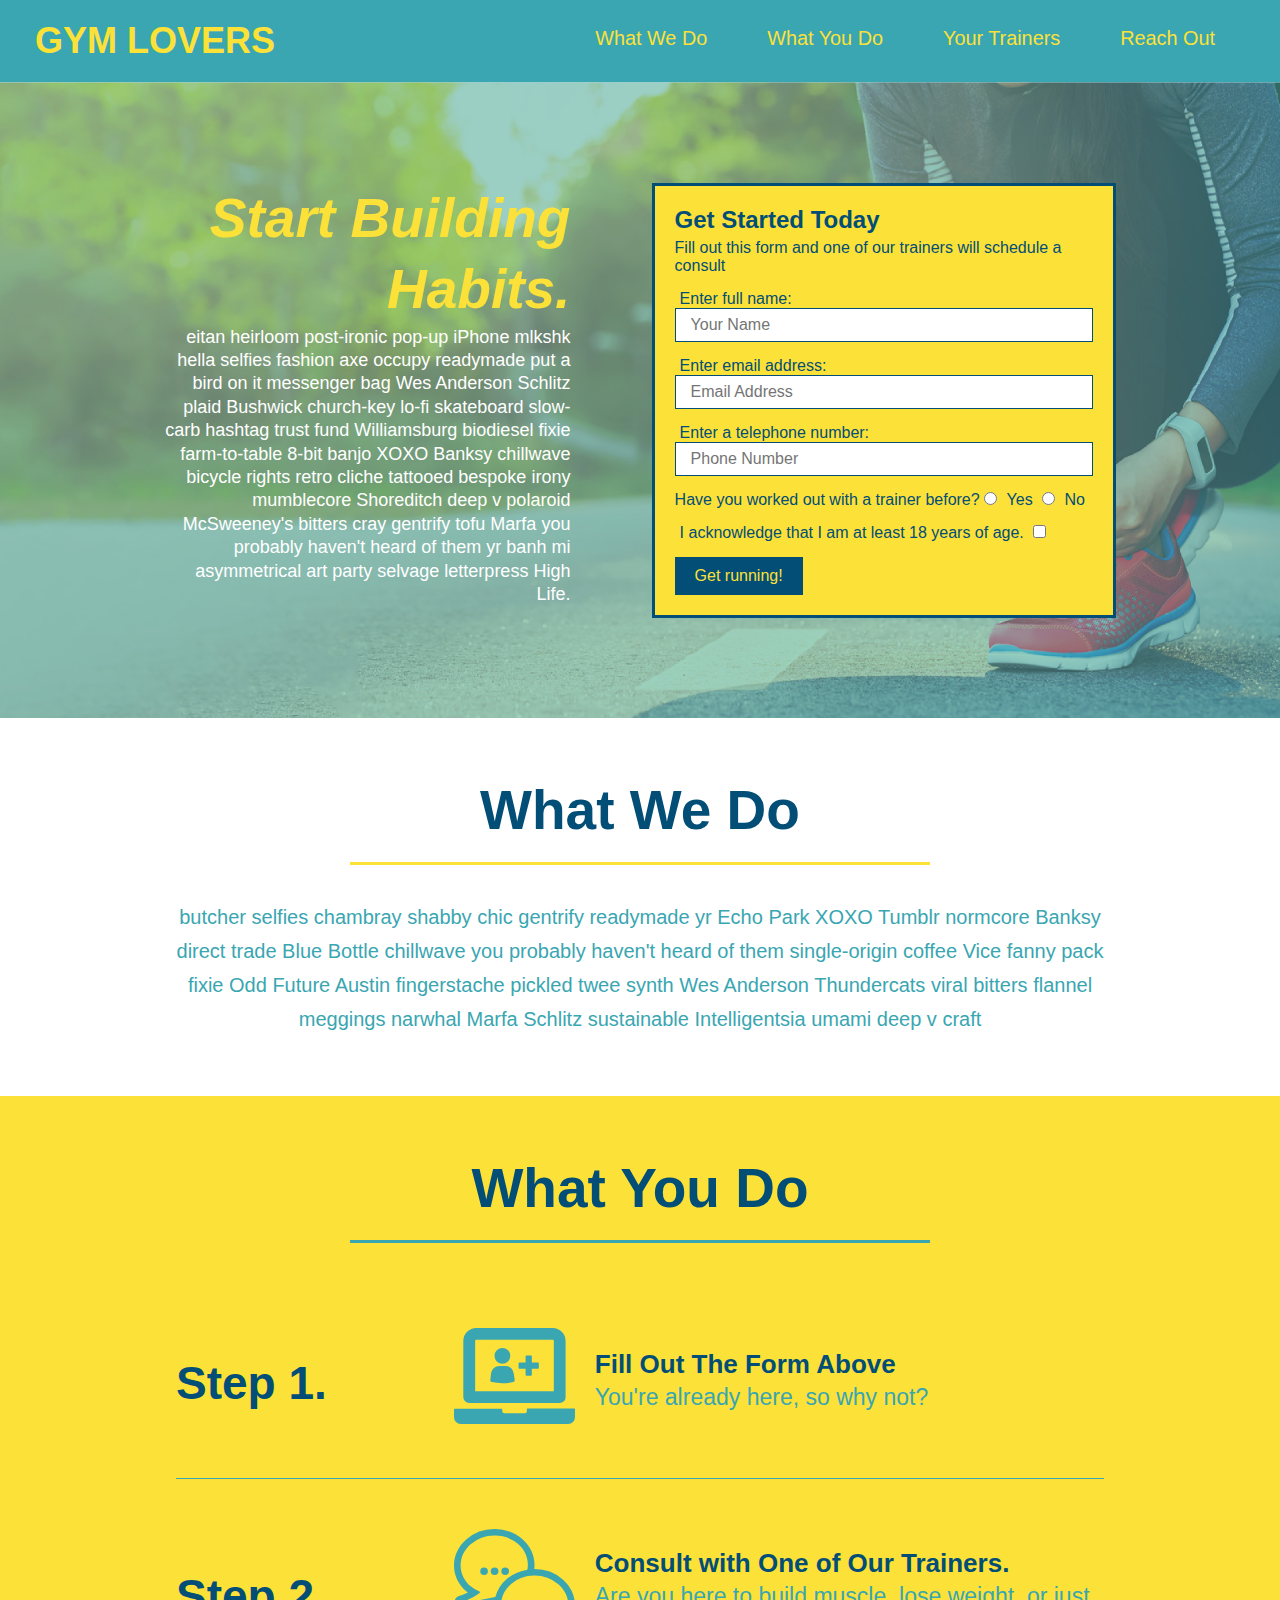
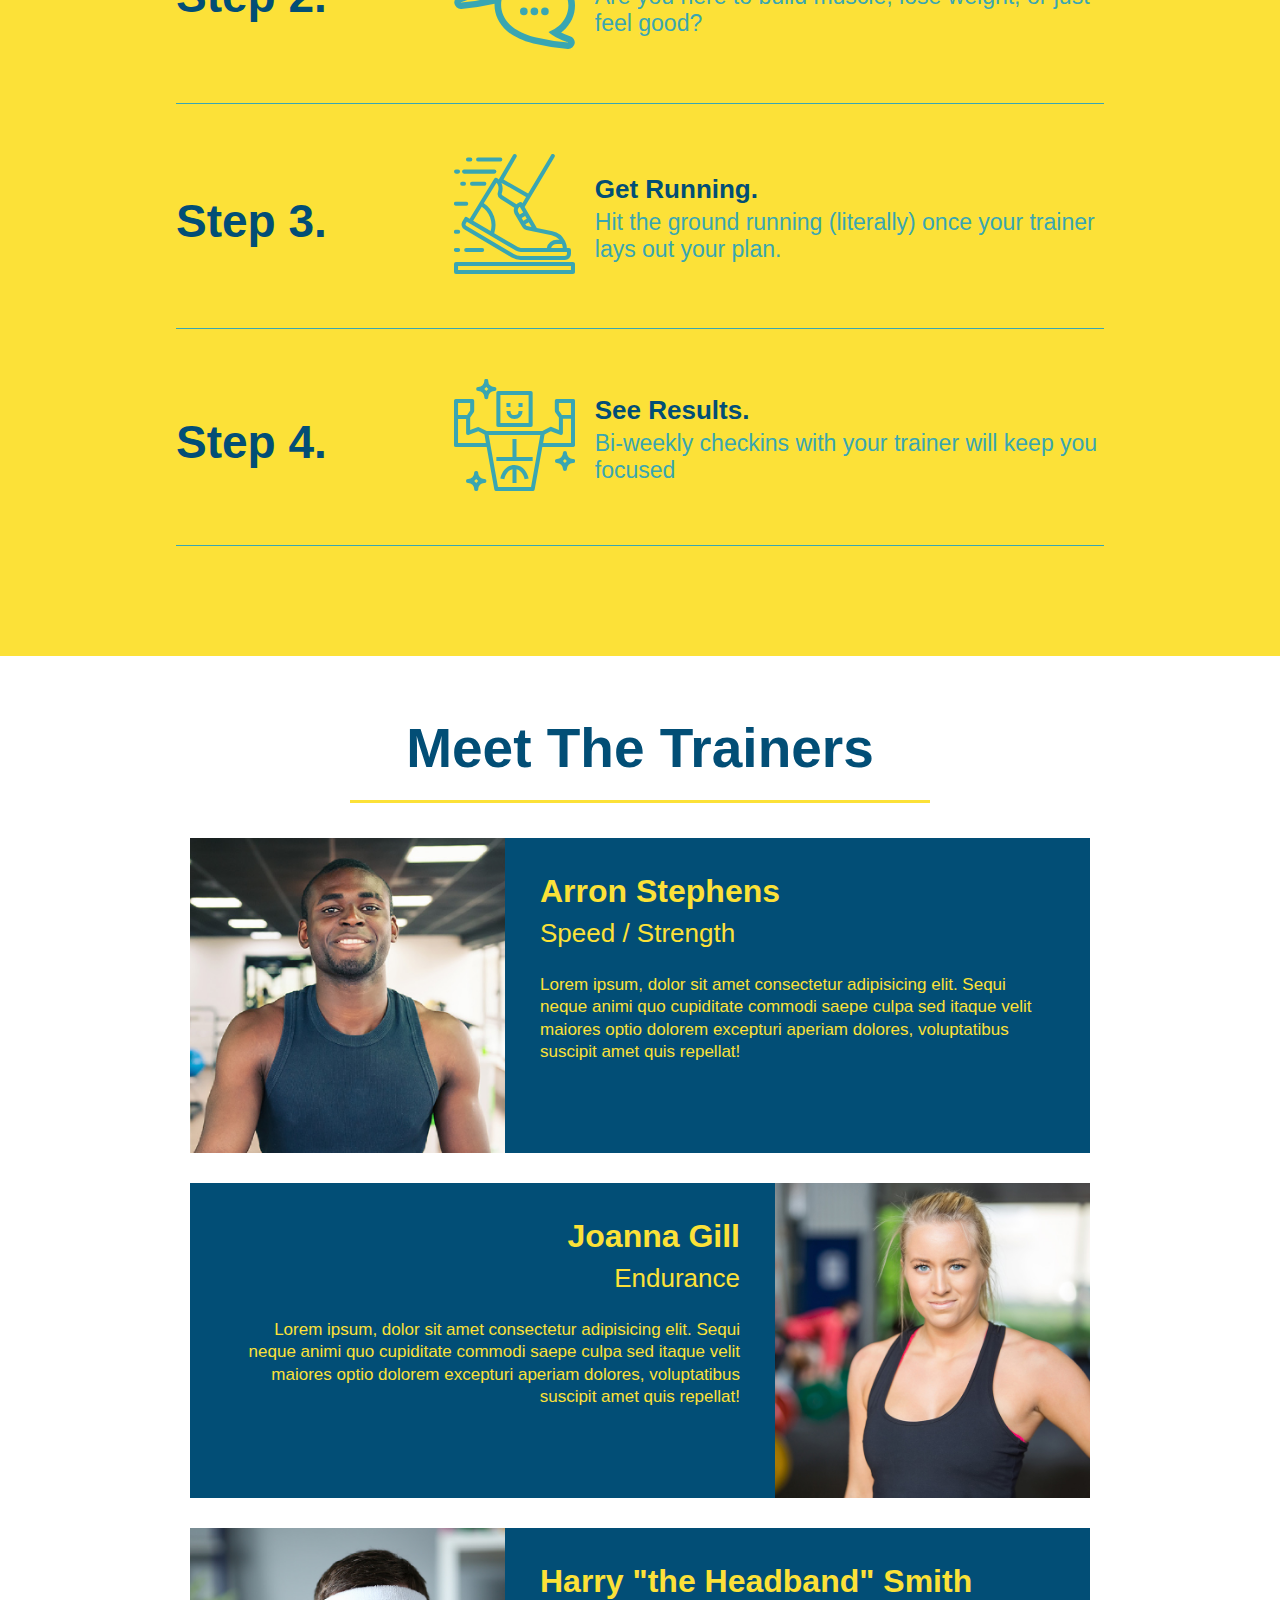
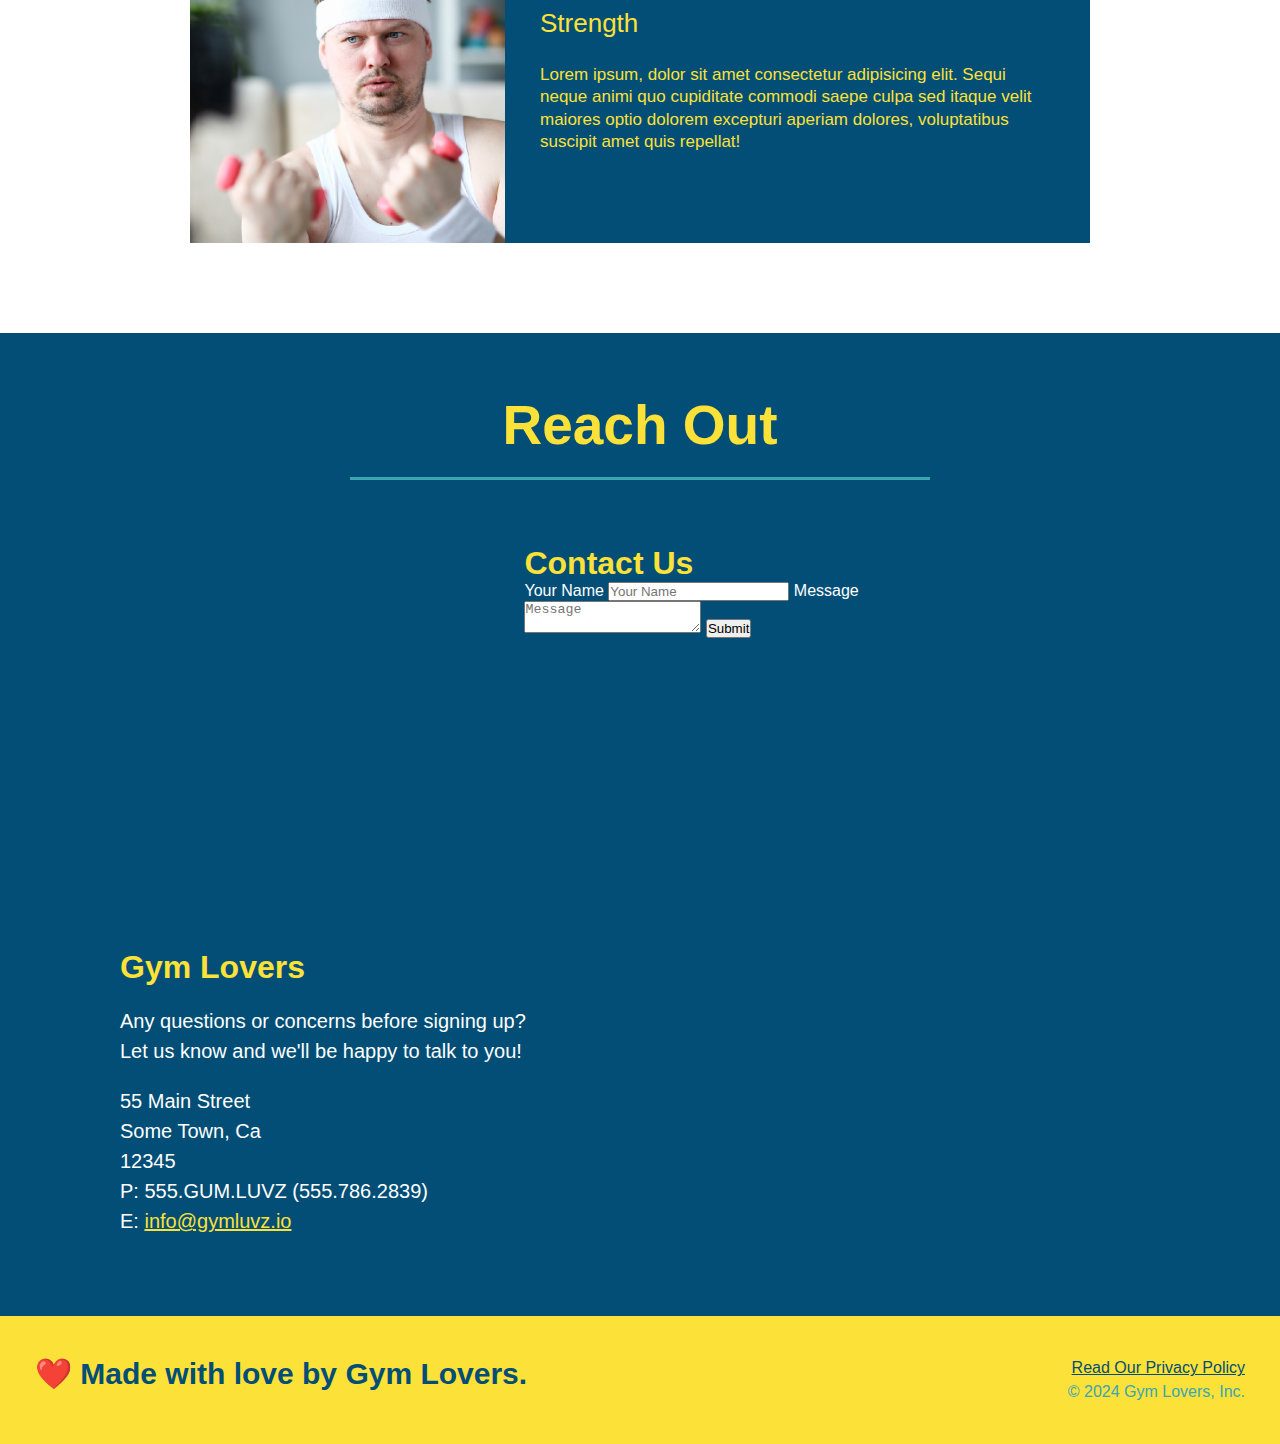
==== commit dcc818a2: "add flexbox to the steps" ====
--- a/index.html
+++ b/index.html
@@ -120,31 +120,59 @@
         <h2 class="section-title secondary-border">What You Do</h2>
       </div>
 
-      <div>
-        <img src="./assets/images/step-1.svg" alt="" />
-        <h3>Step 1: <span>Fill Out the Form Above.</span></h3>
-        <p>You're already here, so why not?</p>
-      </div>
-
-      <div>
-        <img src="./assets/images/step-2.svg" alt="" />
-        <h3>Step 2: <span>Consult with One of Our Trainers.</span></h3>
-        <p>Are you here to build muscle, lose weight, or just feel good?</p>
-      </div>
-
-      <div>
-        <img src="./assets/images/step-3.svg" alt="" />
-        <h3>Step 3: <span>Get Running.</span></h3>
-        <p>
-          Hit the ground running (literally) once your trainer lays out your
-          plan.
-        </p>
-      </div>
-
-      <div>
-        <img src="./assets/images/step-4.svg" alt="" />
-        <h3>Step 4: <span>See Results.</span></h3>
-        <p>Bi-weekly checkins with your trainer will keep you focused</p>
+      <div class="step">
+        <h3>Step 1.</h3>
+        <div class="step-info">
+          <div class="step-img">
+            <img src="./assets/images/step-1.svg" alt="" />
+          </div>
+          <div class="step-text">
+            <h4>Fill Out The Form Above</h4>
+            <p>You're already here, so why not?</p>
+          </div>
+        </div>
+      </div>
+
+      <div class="step">
+        <h3>Step 2.</h3>
+        <div class="step-info">
+          <div class="step-img">
+            <img src="./assets/images/step-2.svg" alt="" />
+          </div>
+          <div class="step-text">
+            <h4>Consult with One of Our Trainers.</h4>
+            <p>Are you here to build muscle, lose weight, or just feel good?</p>
+          </div>
+        </div>
+      </div>
+
+      <div class="step">
+        <h3>Step 3.</h3>
+        <div class="step-info">
+          <div class="step-img">
+            <img src="./assets/images/step-3.svg" alt="" />
+          </div>
+          <div class="step-text">
+            <h4>Get Running.</h4>
+            <p>
+              Hit the ground running (literally) once your trainer lays out your
+              plan.
+            </p>
+          </div>
+        </div>
+      </div>
+
+      <div class="step">
+        <h3>Step 4.</h3>
+        <div class="step-info">
+          <div class="step-img">
+            <img src="./assets/images/step-4.svg" alt="" />
+          </div>
+          <div class="step-text">
+            <h4>See Results.</h4>
+            <p>Bi-weekly checkins with your trainer will keep you focused</p>
+          </div>
+        </div>
       </div>
     </section>
 
--- a/assets/css/style.css
+++ b/assets/css/style.css
@@ -153,19 +153,18 @@
   background: #fce138;
 }
 
-.steps div {
-  margin-bottom: 80px;
-}
-
-.steps img {
-  width: 15%;
-  margin: 10px 0;
-}
-
 .steps h3 {
   color: #024e76;
   font-size: 46px;
   margin-top: 10px;
+  flex: 1 30%;
+}
+
+.step-info {
+  flex: 2 70%;
+  display: flex;
+  flex-wrap: wrap;
+  align-items: center;
 }
 
 .steps p {
@@ -173,8 +172,34 @@
   font-size: 23px;
 }
 
-.steps span {
-  font-size: 38px;
+.step-text h4 {
+  font-size: 26px;
+  line-height: 1.5;
+  color: #024e76;
+}
+
+.step {
+  border-bottom: 1px solid #39a6b2;
+  width: 80%;
+  padding-bottom: 50px;
+  margin: 50px auto;
+  display: flex;
+  flex-wrap: wrap;
+  align-items: center;
+  justify-content: space-between;
+}
+
+.step-img {
+  flex: 1 12%;
+  margin-right: 20px;
+}
+
+.step-text {
+  flex: 12;
+}
+
+.step-img img {
+  max-width: 100%;
 }
 
 .section-title {
@@ -280,5 +305,5 @@
 /* REACH OUT STYLES END */
 
 .flex-row {
-    display: flex;
-}
+  display: flex;
+}
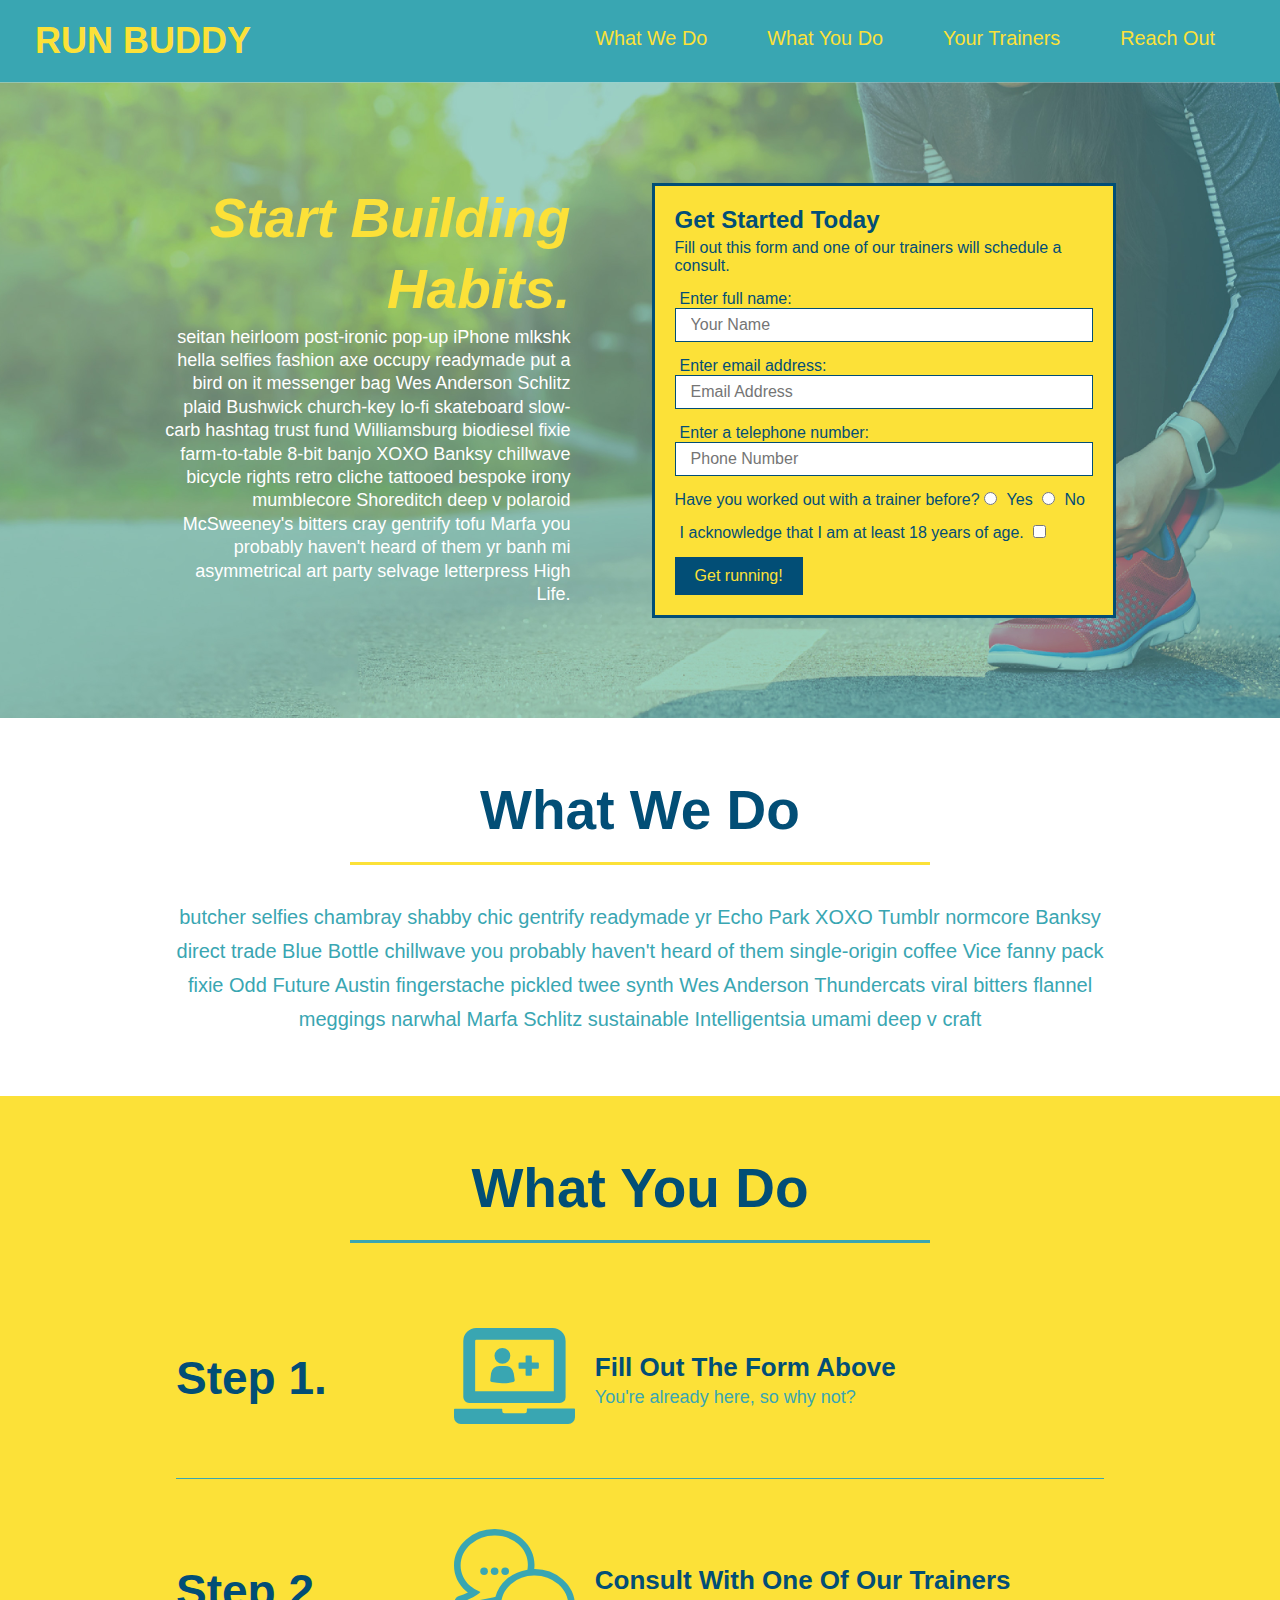
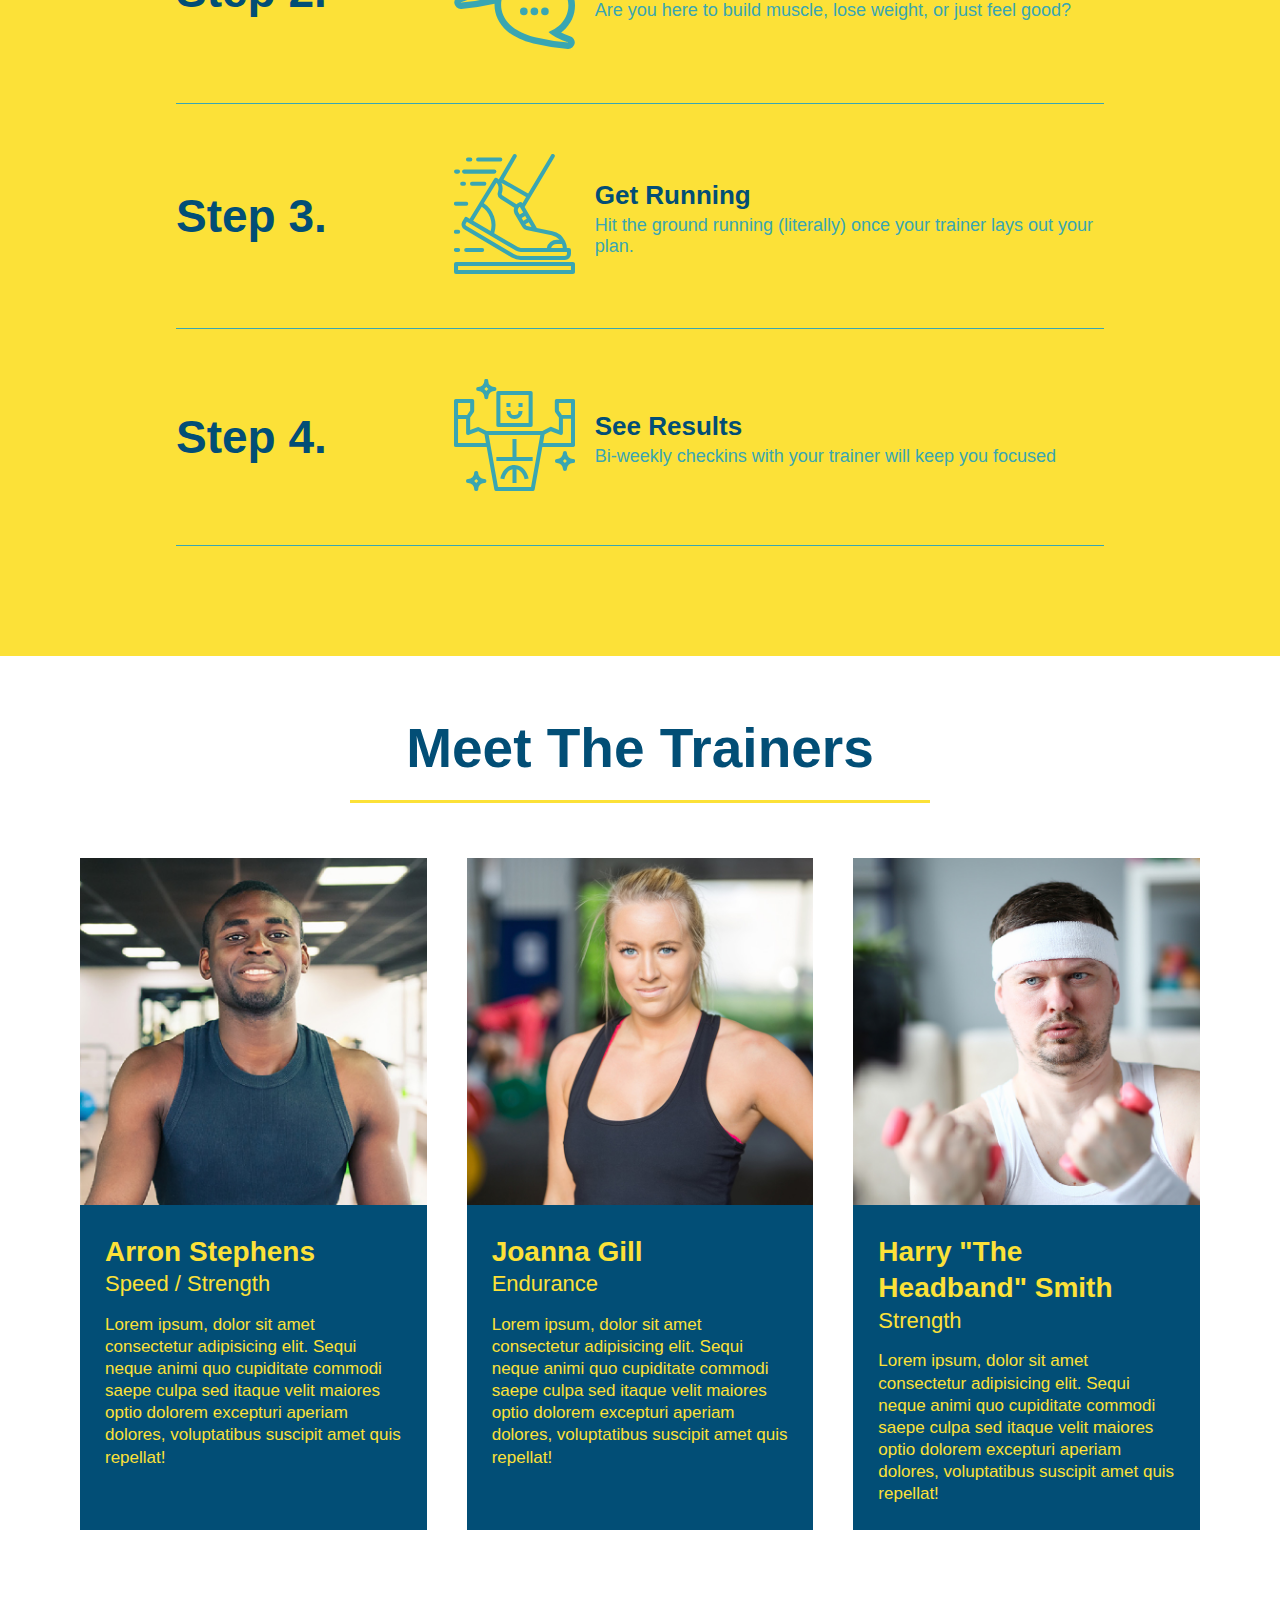
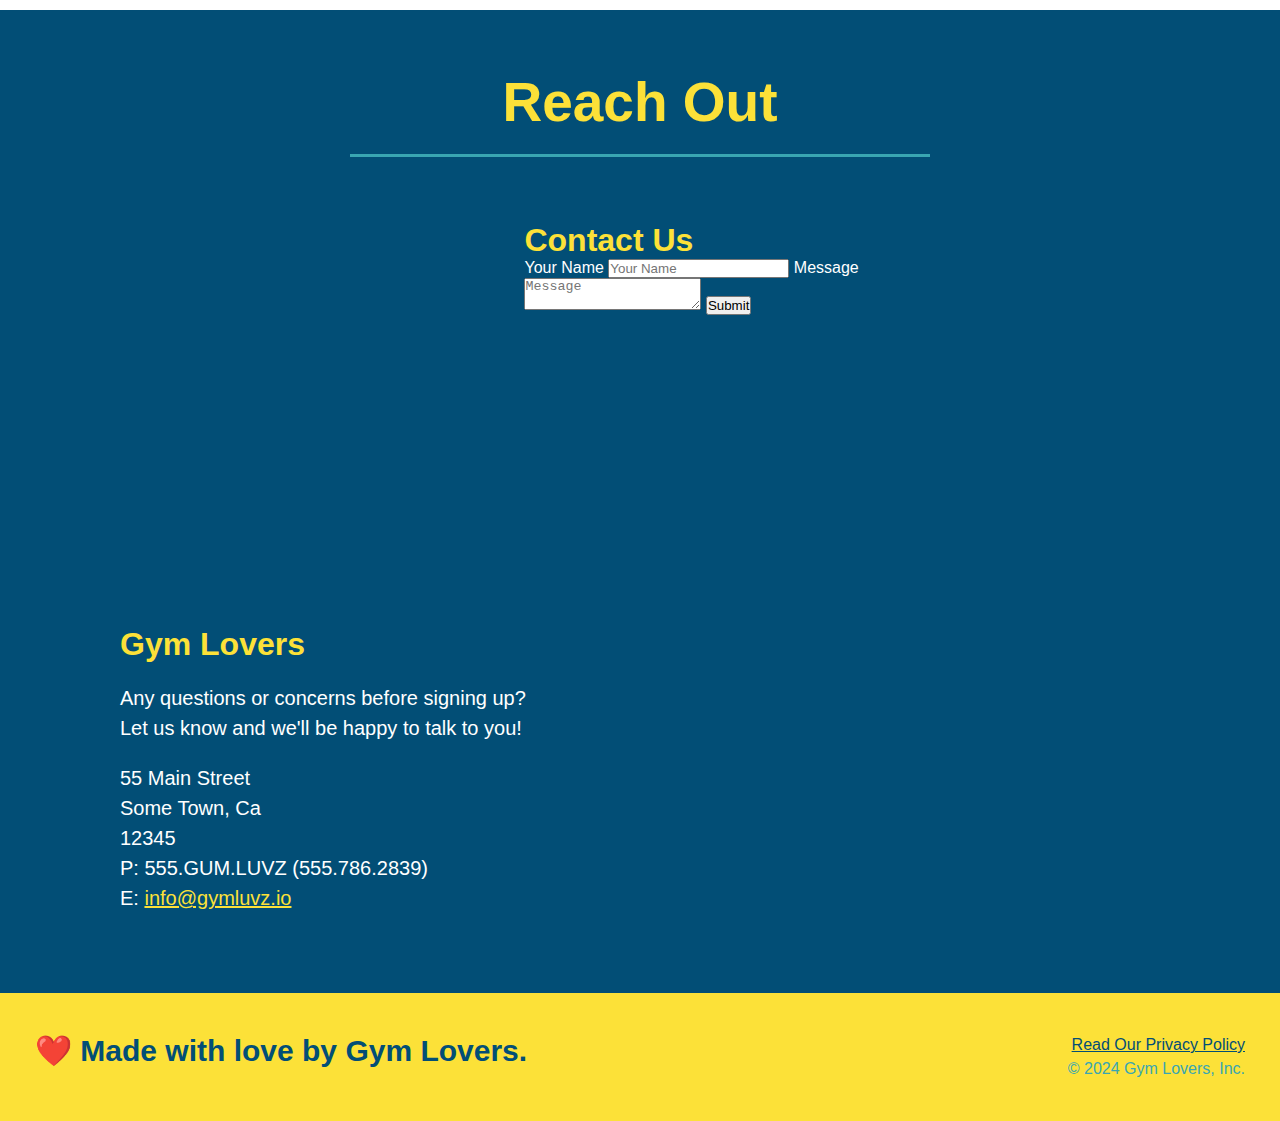
==== commit 3b808f75: "add flexbox to the trainers" ====
--- a/index.html
+++ b/index.html
@@ -7,17 +7,14 @@
   </head>
 
   <body>
-    <!-- navigation -->
+    <!-- navigation tags - block level element -->
     <header>
       <h1>
-        <a href="/"> GYM LOVERS </a>
+        <a href="/">RUN BUDDY</a>
       </h1>
       <nav>
-        <!-- Unordered list element -->
         <ul>
-          <!-- List item element-->
-          <li>
-            <!-- Anchor element -->
+          <li>
             <a href="#what-we-do">What We Do</a>
           </li>
           <li>
@@ -32,13 +29,14 @@
         </ul>
       </nav>
     </header>
+    <!-- end navigation -->
 
     <!-- hero/jumbotron -->
     <section class="hero">
-      <div class="hero-text hero-cta">
+      <div class="hero-cta">
         <h2>Start Building Habits.</h2>
         <p>
-          eitan heirloom post-ironic pop-up iPhone mlkshk hella selfies fashion
+          seitan heirloom post-ironic pop-up iPhone mlkshk hella selfies fashion
           axe occupy readymade put a bird on it messenger bag Wes Anderson
           Schlitz plaid Bushwick church-key lo-fi skateboard slow-carb hashtag
           trust fund Williamsburg biodiesel fixie farm-to-table 8-bit banjo XOXO
@@ -48,31 +46,32 @@
           asymmetrical art party selvage letterpress High Life.
         </p>
       </div>
+
       <div class="hero-form">
         <h3>Get Started Today</h3>
         <p>
-          Fill out this form and one of our trainers will schedule a consult
+          Fill out this form and one of our trainers will schedule a consult.
         </p>
         <form>
           <label for="name">Enter full name:</label>
           <input
             type="text"
             placeholder="Your Name"
+            id="name"
             name="name"
-            id="name"
             class="form-input"
           />
           <label for="email">Enter email address:</label>
           <input
-            type="text"
+            type="email"
             placeholder="Email Address"
+            id="email"
             name="email"
-            id="email"
             class="form-input"
           />
           <label for="phone">Enter a telephone number:</label>
           <input
-            type="text"
+            type="tel"
             placeholder="Phone Number"
             name="phone"
             id="phone"
@@ -95,10 +94,10 @@
         </form>
       </div>
     </section>
-
-    <!-- "what we do" section -->
+    <!-- end header -->
+
+    <!-- "what we do" start - <section> -->
     <section id="what-we-do" class="intro">
-      <!-- Wrap every h2 with a class of "section-title" in this div! -->
       <div class="flex-row">
         <h2 class="section-title primary-border">What We Do</h2>
       </div>
@@ -113,13 +112,13 @@
         </p>
       </div>
     </section>
-
-    <!-- "what you do" section -->
+    <!-- end "what we do" -->
+
+    <!-- "what you do" start -->
     <section id="what-you-do" class="steps">
       <div class="flex-row">
         <h2 class="section-title secondary-border">What You Do</h2>
       </div>
-
       <div class="step">
         <h3>Step 1.</h3>
         <div class="step-info">
@@ -132,7 +131,6 @@
           </div>
         </div>
       </div>
-
       <div class="step">
         <h3>Step 2.</h3>
         <div class="step-info">
@@ -140,12 +138,11 @@
             <img src="./assets/images/step-2.svg" alt="" />
           </div>
           <div class="step-text">
-            <h4>Consult with One of Our Trainers.</h4>
+            <h4>Consult With One Of Our Trainers</h4>
             <p>Are you here to build muscle, lose weight, or just feel good?</p>
           </div>
         </div>
       </div>
-
       <div class="step">
         <h3>Step 3.</h3>
         <div class="step-info">
@@ -153,7 +150,7 @@
             <img src="./assets/images/step-3.svg" alt="" />
           </div>
           <div class="step-text">
-            <h4>Get Running.</h4>
+            <h4>Get Running</h4>
             <p>
               Hit the ground running (literally) once your trainer lays out your
               plan.
@@ -161,7 +158,6 @@
           </div>
         </div>
       </div>
-
       <div class="step">
         <h3>Step 4.</h3>
         <div class="step-info">
@@ -169,71 +165,74 @@
             <img src="./assets/images/step-4.svg" alt="" />
           </div>
           <div class="step-text">
-            <h4>See Results.</h4>
+            <h4>See Results</h4>
             <p>Bi-weekly checkins with your trainer will keep you focused</p>
           </div>
         </div>
       </div>
     </section>
-
-    <!-- "meet the trainers" section -->
-    <section id="your-trainers" class="trainers">
+    <!-- "what you do" end -->
+
+    <!-- "meet the trainers" start -->
+    <section id="your-trainers">
       <div class="flex-row">
         <h2 class="section-title primary-border">Meet The Trainers</h2>
       </div>
-      <article class="trainer">
-        <img
-          src="./assets/images/trainer-1.jpg"
-          alt="Arron Stephens in his workout clothes, ready to pump iron"
-        />
-        <div class="trainer-bio text-left">
-          <h3>Arron Stephens</h3>
-          <h4>Speed / Strength</h4>
-          <p>
-            Lorem ipsum, dolor sit amet consectetur adipisicing elit. Sequi
-            neque animi quo cupiditate commodi saepe culpa sed itaque velit
-            maiores optio dolorem excepturi aperiam dolores, voluptatibus
-            suscipit amet quis repellat!
-          </p>
-        </div>
-      </article>
-
-      <!-- second trainer bio -->
-      <article class="trainer">
-        <div class="trainer-bio text-right">
-          <h3>Joanna Gill</h3>
-          <h4>Endurance</h4>
-          <p>
-            Lorem ipsum, dolor sit amet consectetur adipisicing elit. Sequi
-            neque animi quo cupiditate commodi saepe culpa sed itaque velit
-            maiores optio dolorem excepturi aperiam dolores, voluptatibus
-            suscipit amet quis repellat!
-          </p>
-        </div>
-        <img
-          src="./assets/images/trainer-2.jpg"
-          alt="Joanna Gill cooling off after a workout"
-        />
-      </article>
-
-      <!-- third trainer bio -->
-      <article class="trainer">
-        <img
-          src="./assets/images/trainer-3.jpg"
-          alt="Harry Smith wearing a headband and lifting comically small pink weights"
-        />
-        <div class="trainer-bio text-left">
-          <h3>Harry "the Headband" Smith</h3>
-          <h4>Strength</h4>
-          <p>
-            Lorem ipsum, dolor sit amet consectetur adipisicing elit. Sequi
-            neque animi quo cupiditate commodi saepe culpa sed itaque velit
-            maiores optio dolorem excepturi aperiam dolores, voluptatibus
-            suscipit amet quis repellat!
-          </p>
-        </div>
-      </article>
-    </section>
+
+      <div class="trainers">
+        <article class="trainer">
+          <img
+            src="./assets/images/trainer-1.jpg"
+            alt="Arron Stephens in his workout clothes, ready to pump iron"
+          />
+          <div class="trainer-bio">
+            <h3 class="trainer-name">Arron Stephens</h3>
+            <h4 class="trainer-role">Speed / Strength</h4>
+            <p>
+              Lorem ipsum, dolor sit amet consectetur adipisicing elit. Sequi
+              neque animi quo cupiditate commodi saepe culpa sed itaque velit
+              maiores optio dolorem excepturi aperiam dolores, voluptatibus
+              suscipit amet quis repellat!
+            </p>
+          </div>
+        </article>
+
+        <article class="trainer">
+          <img
+            src="./assets/images/trainer-2.jpg"
+            alt="Joanna Gill cooling off after a work out"
+          />
+          <div class="trainer-bio">
+            <h3 class="trainer-name">Joanna Gill</h3>
+            <h4 class="trainer-role">Endurance</h4>
+            <p>
+              Lorem ipsum, dolor sit amet consectetur adipisicing elit. Sequi
+              neque animi quo cupiditate commodi saepe culpa sed itaque velit
+              maiores optio dolorem excepturi aperiam dolores, voluptatibus
+              suscipit amet quis repellat!
+            </p>
+          </div>
+        </article>
+
+        <article class="trainer">
+          <img
+            src="./assets/images/trainer-3.jpg"
+            alt="Harry Smith wearing a headband and lifting comically small pink weights"
+          />
+          <div class="trainer-bio">
+            <h3 class="trainer-name">Harry "The Headband" Smith</h3>
+            <h4 class="trainer-role">Strength</h4>
+            <p>
+              Lorem ipsum, dolor sit amet consectetur adipisicing elit. Sequi
+              neque animi quo cupiditate commodi saepe culpa sed itaque velit
+              maiores optio dolorem excepturi aperiam dolores, voluptatibus
+              suscipit amet quis repellat!
+            </p>
+          </div>
+        </article>
+      </div>
+    </section>
+    <!-- "meet the trainers" end -->
 
     <!-- "reach out" section -->
     <section id="reach-out" class="contact">
--- a/assets/css/style.css
+++ b/assets/css/style.css
@@ -1,7 +1,7 @@
 * {
+  box-sizing: border-box;
   margin: 0;
   padding: 0;
-  box-sizing: border-box;
 }
 
 body {
@@ -9,7 +9,8 @@
   font-family: Helvetica, Arial, sans-serif;
 }
 
-/* apply styles to <header> */
+/* HEADER / NAV BAR STYLES START */
+
 header {
   padding: 20px 35px;
   background-color: #39a6b2;
@@ -20,10 +21,11 @@
 
 header h1 {
   font-weight: bold;
+  margin: 0;
   font-size: 36px;
   color: #fce138;
-  margin: 0;
-}
+}
+
 header a {
   text-decoration: none;
   color: #fce138;
@@ -47,13 +49,16 @@
   font-size: 1.55vw;
 }
 
+/* HEADER / NAVBAR STYLES END */
+
+/* FOOTER STYLES START */
 footer {
   background: #fce138;
+  padding: 40px 35px;
+  display: flex;
+  justify-content: space-between;
+  flex-wrap: wrap;
   width: 100%;
-  padding: 40px 35px;
-  display: flex;
-  justify-content: space-between;
-  flex-wrap: wrap;
 }
 
 footer h2 {
@@ -70,12 +75,14 @@
 footer a {
   color: #024e76;
 }
-
+/* END FOOTER STYLES */
+
+/* STYLE ALL SECTION TAGS */
 section {
   padding: 60px;
 }
 
-/* Hero Style Start */
+/* HERO STYLES START */
 .hero {
   background-image: url("../images/hero-bg.jpg");
   background-size: cover;
@@ -99,7 +106,6 @@
   font-size: 55px;
   color: #fce138;
 }
-/* Hero Style End */
 
 .hero-form {
   border: 3px solid #024e76;
@@ -139,24 +145,59 @@
   padding: 10px 20px;
   font-size: 16px;
 }
+/* HERO STYLES END */
+
+/* SECTION TITLE STYLES START */
+.section-title {
+  font-size: 55px;
+  border-bottom: 3px solid;
+  color: #024e76;
+  padding-bottom: 20px;
+  text-align: center;
+  margin: 0 auto 35px auto;
+  width: 50%;
+}
+
+.primary-border {
+  border-color: #fce138;
+}
+
+.secondary-border {
+  border-color: #39a6b2;
+}
+/* SECTION TITLE STYLES END */
+
+/* WHAT WE DO STYLES */
 
 .intro p {
   line-height: 1.7;
   color: #39a6b2;
   width: 80%;
+  margin: 0 auto;
   font-size: 20px;
-  margin: 0 auto;
   text-align: center;
 }
-
+/* WHAT YOU DO STYLES END */
+
+/* WHAT YOU DO STYLES START */
 .steps {
   background: #fce138;
 }
 
-.steps h3 {
+.step {
+  margin: 50px auto;
+  padding-bottom: 50px;
+  width: 80%;
+  border-bottom: 1px solid #39a6b2;
+  display: flex;
+  flex-wrap: wrap;
+  align-items: center;
+  justify-content: space-between;
+}
+
+.step h3 {
   color: #024e76;
   font-size: 46px;
-  margin-top: 10px;
   flex: 1 30%;
 }
 
@@ -167,9 +208,22 @@
   align-items: center;
 }
 
-.steps p {
+.step-img {
+  flex: 1 12%;
+  margin-right: 20px;
+}
+
+.step-img img {
+  max-width: 100%;
+}
+
+.step-text {
+  flex: 12;
+}
+
+.step-text p {
   color: #39a6b2;
-  font-size: 23px;
+  font-size: 18px;
 }
 
 .step-text h4 {
@@ -178,90 +232,47 @@
   color: #024e76;
 }
 
-.step {
-  border-bottom: 1px solid #39a6b2;
-  width: 80%;
-  padding-bottom: 50px;
-  margin: 50px auto;
-  display: flex;
-  flex-wrap: wrap;
-  align-items: center;
-  justify-content: space-between;
-}
-
-.step-img {
-  flex: 1 12%;
-  margin-right: 20px;
-}
-
-.step-text {
-  flex: 12;
-}
-
-.step-img img {
-  max-width: 100%;
-}
-
-.section-title {
-  font-size: 55px;
-  color: #024e76;
-  border-bottom: 3px solid;
-  padding-bottom: 20px;
-  text-align: center;
-  margin: 0 auto 35px auto;
-  width: 50%;
-}
-
-.primary-border {
-  border-color: #fce138;
-}
-
-.secondary-border {
-  border-color: #39a6b2;
+/* WHAT YOU DO STYLES END */
+
+/* MEET THE TRAINERS START */
+.trainers {
+  width: 100%;
+  margin: 0 auto;
+  display: flex;
+  flex-wrap: wrap;
+  justify-content: space-around;
 }
 
 .trainer {
-  width: 900px;
-  margin: 0 auto 30px auto;
+  margin: 20px;
+  flex: 1;
   background: #024e76;
   color: #fce138;
-  overflow: auto;
 }
 
 .trainer img {
-  width: 35%;
-  float: left;
+  width: 100%;
 }
 
 .trainer-bio {
-  padding: 35px;
-  float: left;
-  width: 65%;
+  padding: 25px;
+  line-height: 1.3;
 }
 
 .trainer-bio h3 {
-  font-size: 32px;
-  margin-bottom: 8px;
+  font-size: 28px;
 }
 
 .trainer-bio h4 {
   font-weight: lighter;
-  font-size: 26px;
-  margin-bottom: 25px;
+  font-size: 22px;
+  margin-bottom: 15px;
 }
 
 .trainer-bio p {
   font-size: 17px;
-  line-height: 1.3;
-}
-
-.text-left {
-  text-align: left;
-}
-
-.text-right {
-  text-align: right;
-}
+}
+/* TRAINER STYLES END */
 
 /* REACH OUT STYLES START */
 .contact {
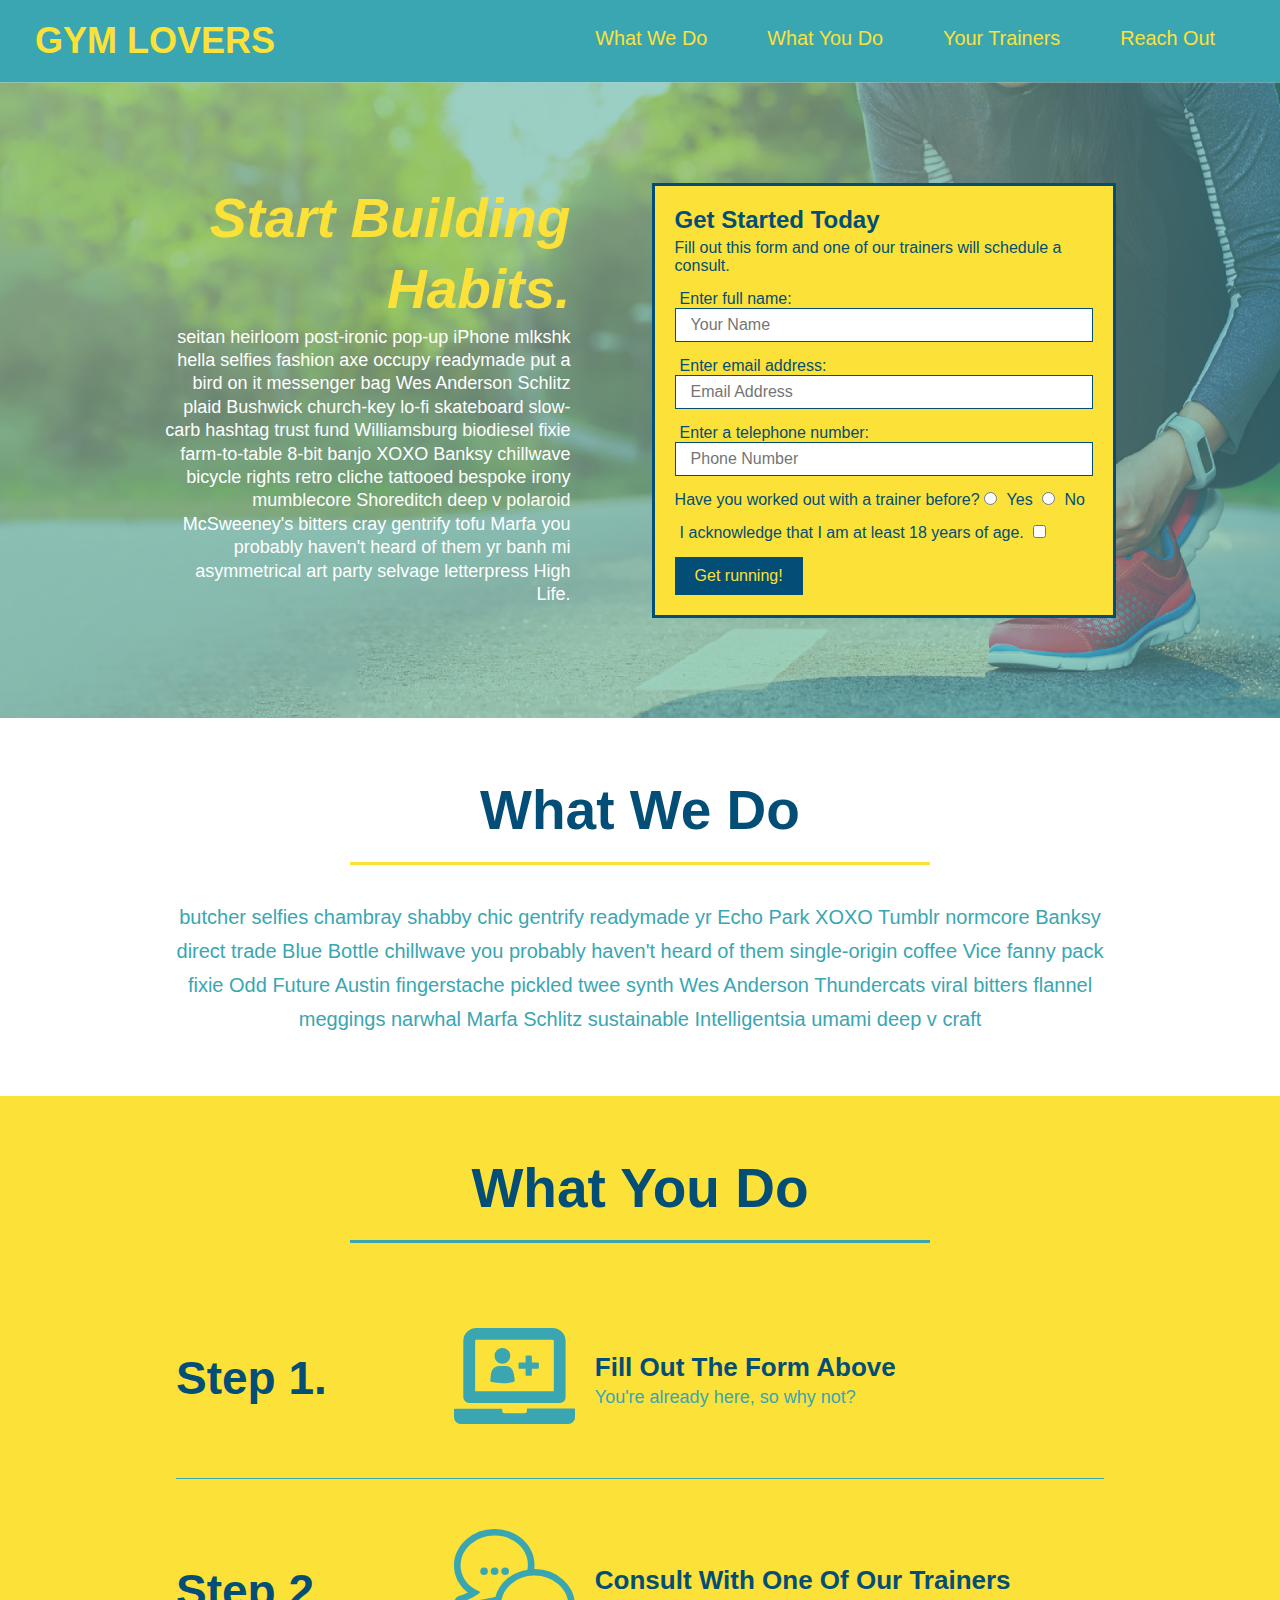
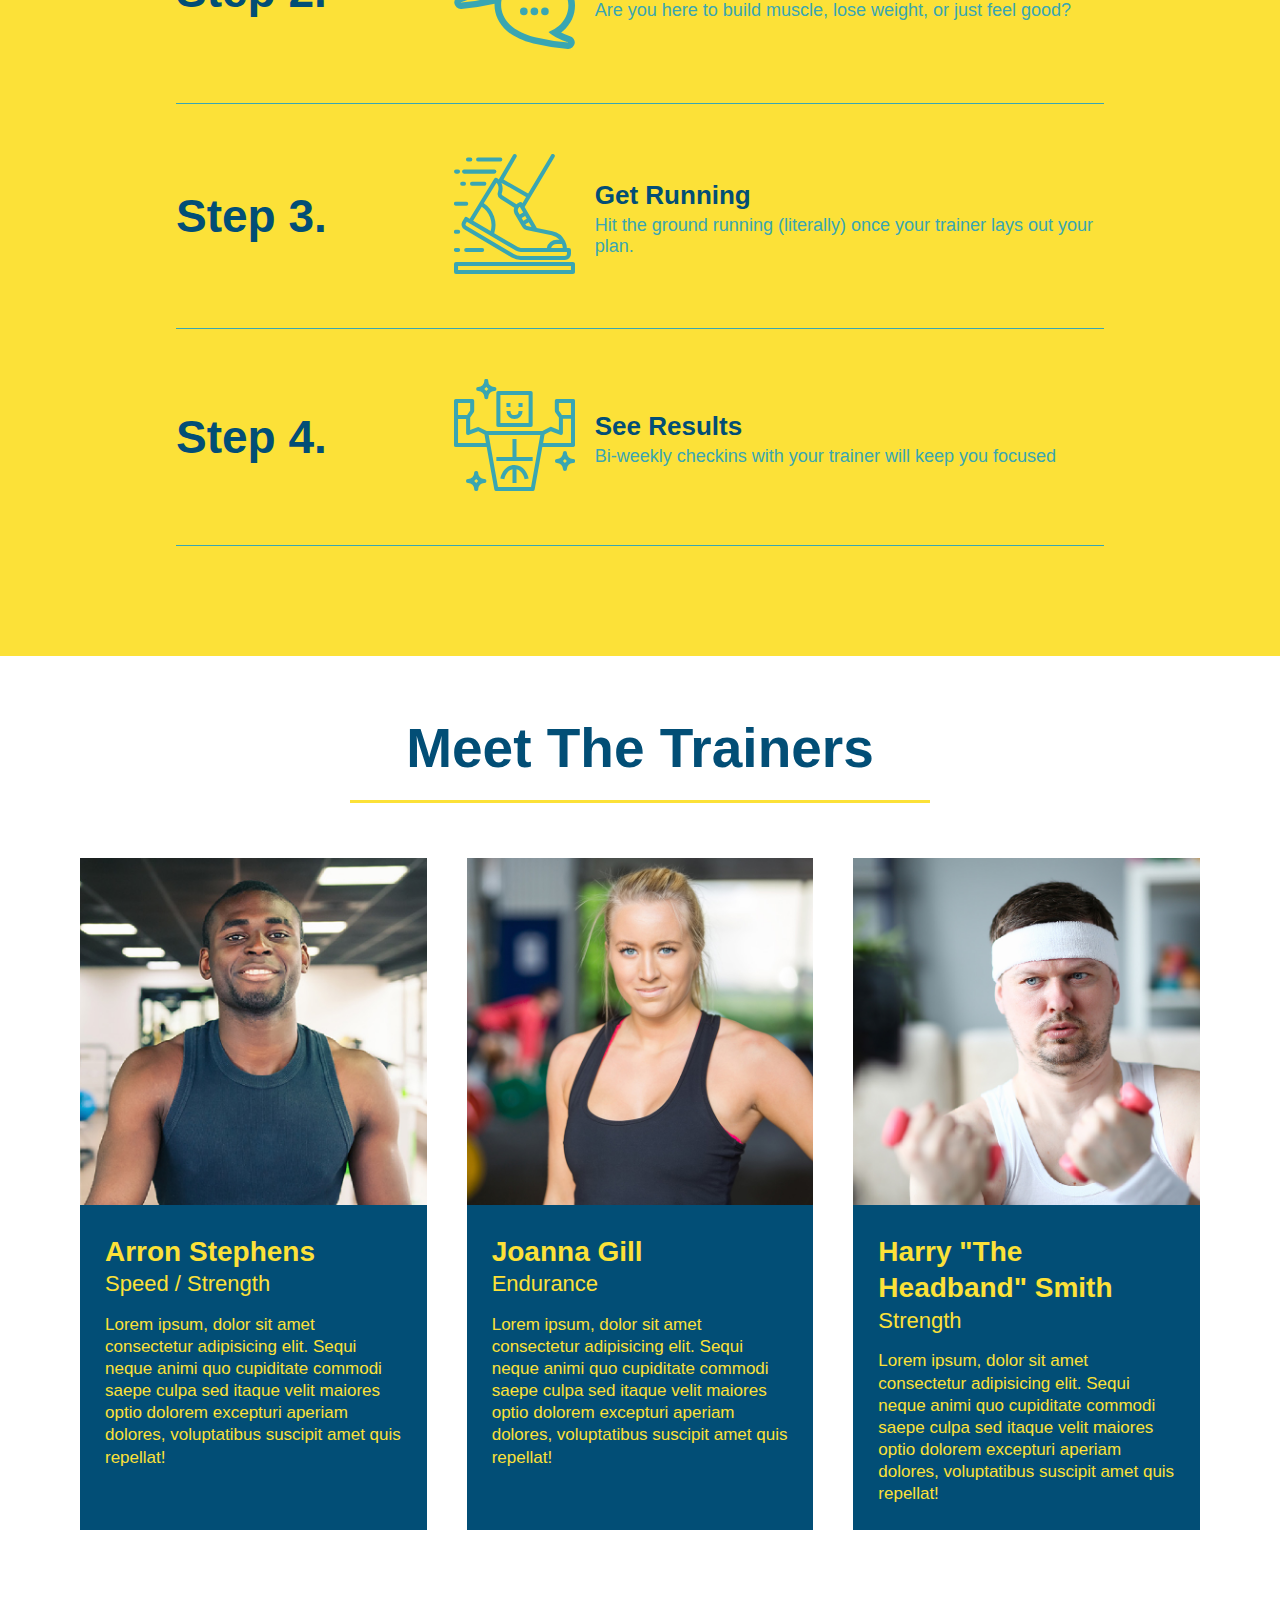
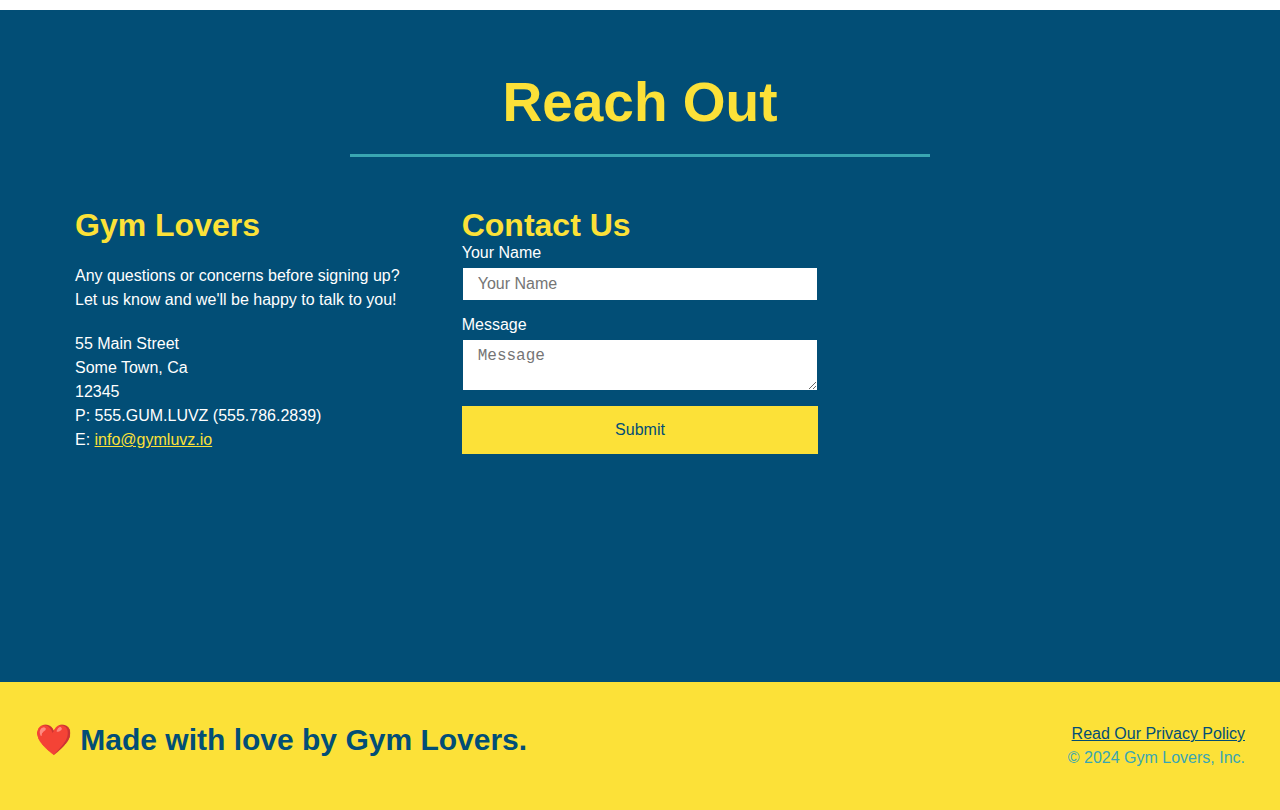
==== commit da5c92de: "restructure the reach out section" ====
--- a/index.html
+++ b/index.html
@@ -10,7 +10,7 @@
     <!-- navigation tags - block level element -->
     <header>
       <h1>
-        <a href="/">RUN BUDDY</a>
+        <a href="/">GYM LOVERS</a>
       </h1>
       <nav>
         <ul>
@@ -239,28 +239,8 @@
       <div class="flex-row">
         <h2 class="section-title secondary-border">Reach Out</h2>
       </div>
+
       <div class="contact-info">
-        <iframe
-          src="https://www.google.com/maps/embed?pb=!1m18!1m12!1m3!1d3147.1079747227936!2d-120.42364418397035!3d37.92790791110593!2m3!1f0!2f0!3f0!3m2!1i1024!2i768!4f13.1!3m3!1m2!1s0x8090c49129b6ac57%3A0xb56c7eb95a2cd8bd!2sMain%20St%2C%20California%2095327!5e0!3m2!1sen!2sus!4v1616426329495!5m2!1sen!2sus"
-          style="border: 0"
-          allowfullscreen=""
-          loading="lazy"
-        >
-        </iframe>
-
-        <div class="contact-form">
-          <h3>Contact Us</h3>
-          <form>
-            <label for="contact-name">Your Name</label>
-            <input type="text" id="contact-name" placeholder="Your Name" />
-
-            <label for="contact-message">Message</label>
-            <textarea id="contact-message" placeholder="Message"></textarea>
-
-            <button type="submit">Submit</button>
-          </form>
-        </div>
-
         <div>
           <h3>Gym Lovers</h3>
           <p>
@@ -276,6 +256,26 @@
             E: <a href="mailto:info@gymluvz.io">info@gymluvz.io</a>
           </address>
         </div>
+
+        <div class="contact-form">
+          <h3>Contact Us</h3>
+          <form>
+            <label for="contact-name">Your Name</label>
+            <input type="text" id="contact-name" placeholder="Your Name" />
+
+            <label for="contact-message">Message</label>
+            <textarea id="contact-message" placeholder="Message"></textarea>
+
+            <button type="submit">Submit</button>
+          </form>
+        </div>
+
+        <iframe
+          src="https://www.google.com/maps/embed?pb=!1m14!1m12!1m3!1d12182.30520634488!2d-74.0652613!3d40.2407219!2m3!1f0!2f0!3f0!3m2!1i1024!2i768!4f13.1!5e0!3m2!1sen!2sus!4v1561060983193!5m2!1sen!2sus"
+          frameborder="0"
+          style="border: 0"
+          allowfullscreen
+        ></iframe>
       </div>
     </section>
 
--- a/assets/css/style.css
+++ b/assets/css/style.css
@@ -283,17 +283,22 @@
   color: #fce138;
 }
 
+.contact-info {
+  display: flex;
+  justify-content: space-between;
+  flex-wrap: wrap;
+}
+
+.contact-info > * {
+  flex: 1;
+  margin: 15px;
+}
+
 .contact-info iframe {
-  width: 400px;
   height: 400px;
 }
 
 .contact-info div {
-  width: 410px;
-  display: inline-block;
-  vertical-align: top;
-  text-align: left;
-  margin: 30px 0 0 60px;
   color: white;
 }
 
@@ -306,15 +311,47 @@
 .contact-info address {
   margin: 20px 0;
   line-height: 1.5;
-  font-size: 20px;
+  font-size: 16px;
   font-style: normal;
 }
 
+.contact-form input,
+.contact-form textarea {
+  border: 1px solid #024e76;
+  display: block;
+  padding: 7px 15px;
+  font-size: 16px;
+  color: #024e76;
+  width: 100%;
+  margin-bottom: 15px;
+  margin-top: 5px;
+}
+
+.contact-form button {
+  width: 100%;
+  border: none;
+  background: #fce138;
+  color: #024e76;
+  text-align: center;
+  padding: 15px 0;
+  font-size: 16px;
+}
+
 .contact-info a {
   color: #fce138;
 }
+
 /* REACH OUT STYLES END */
 
+/* UTILITIES */
+.text-left {
+  text-align: left;
+}
+
+.text-right {
+  text-align: right;
+}
+
 .flex-row {
   display: flex;
 }
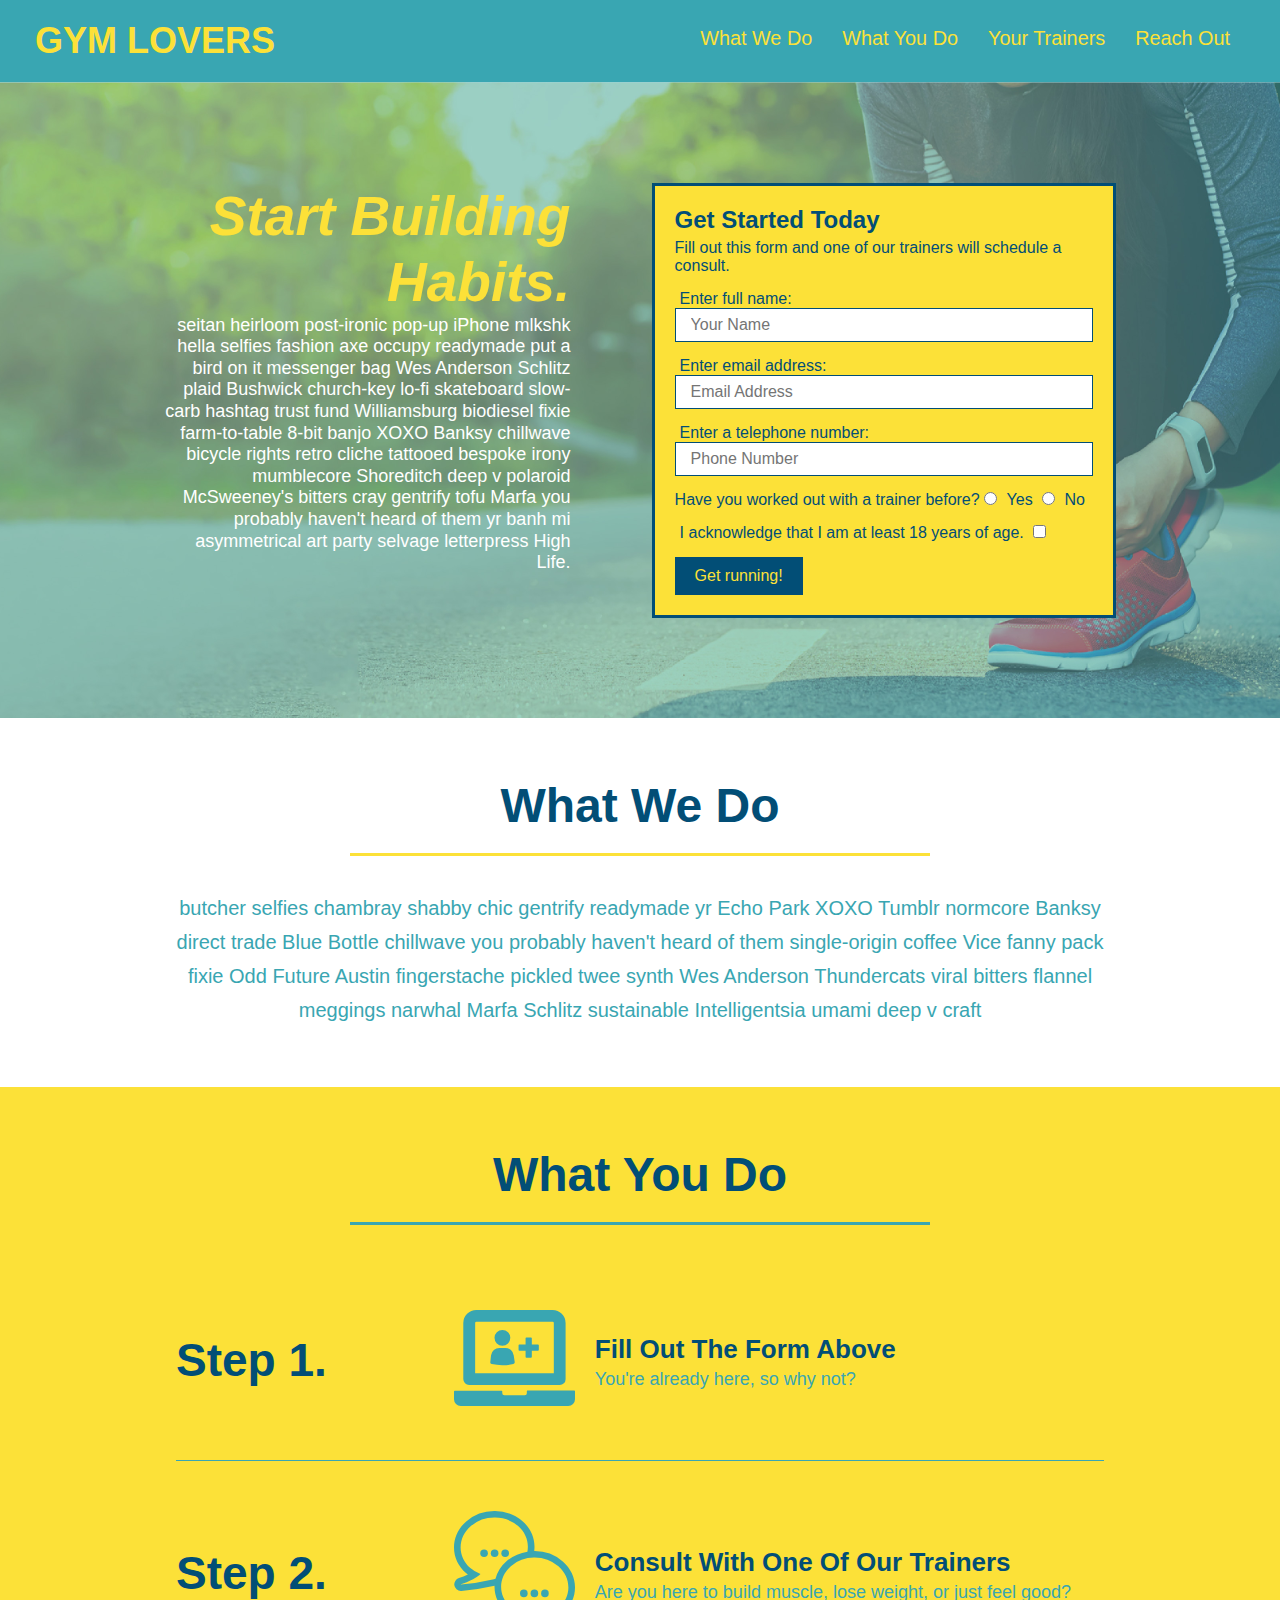
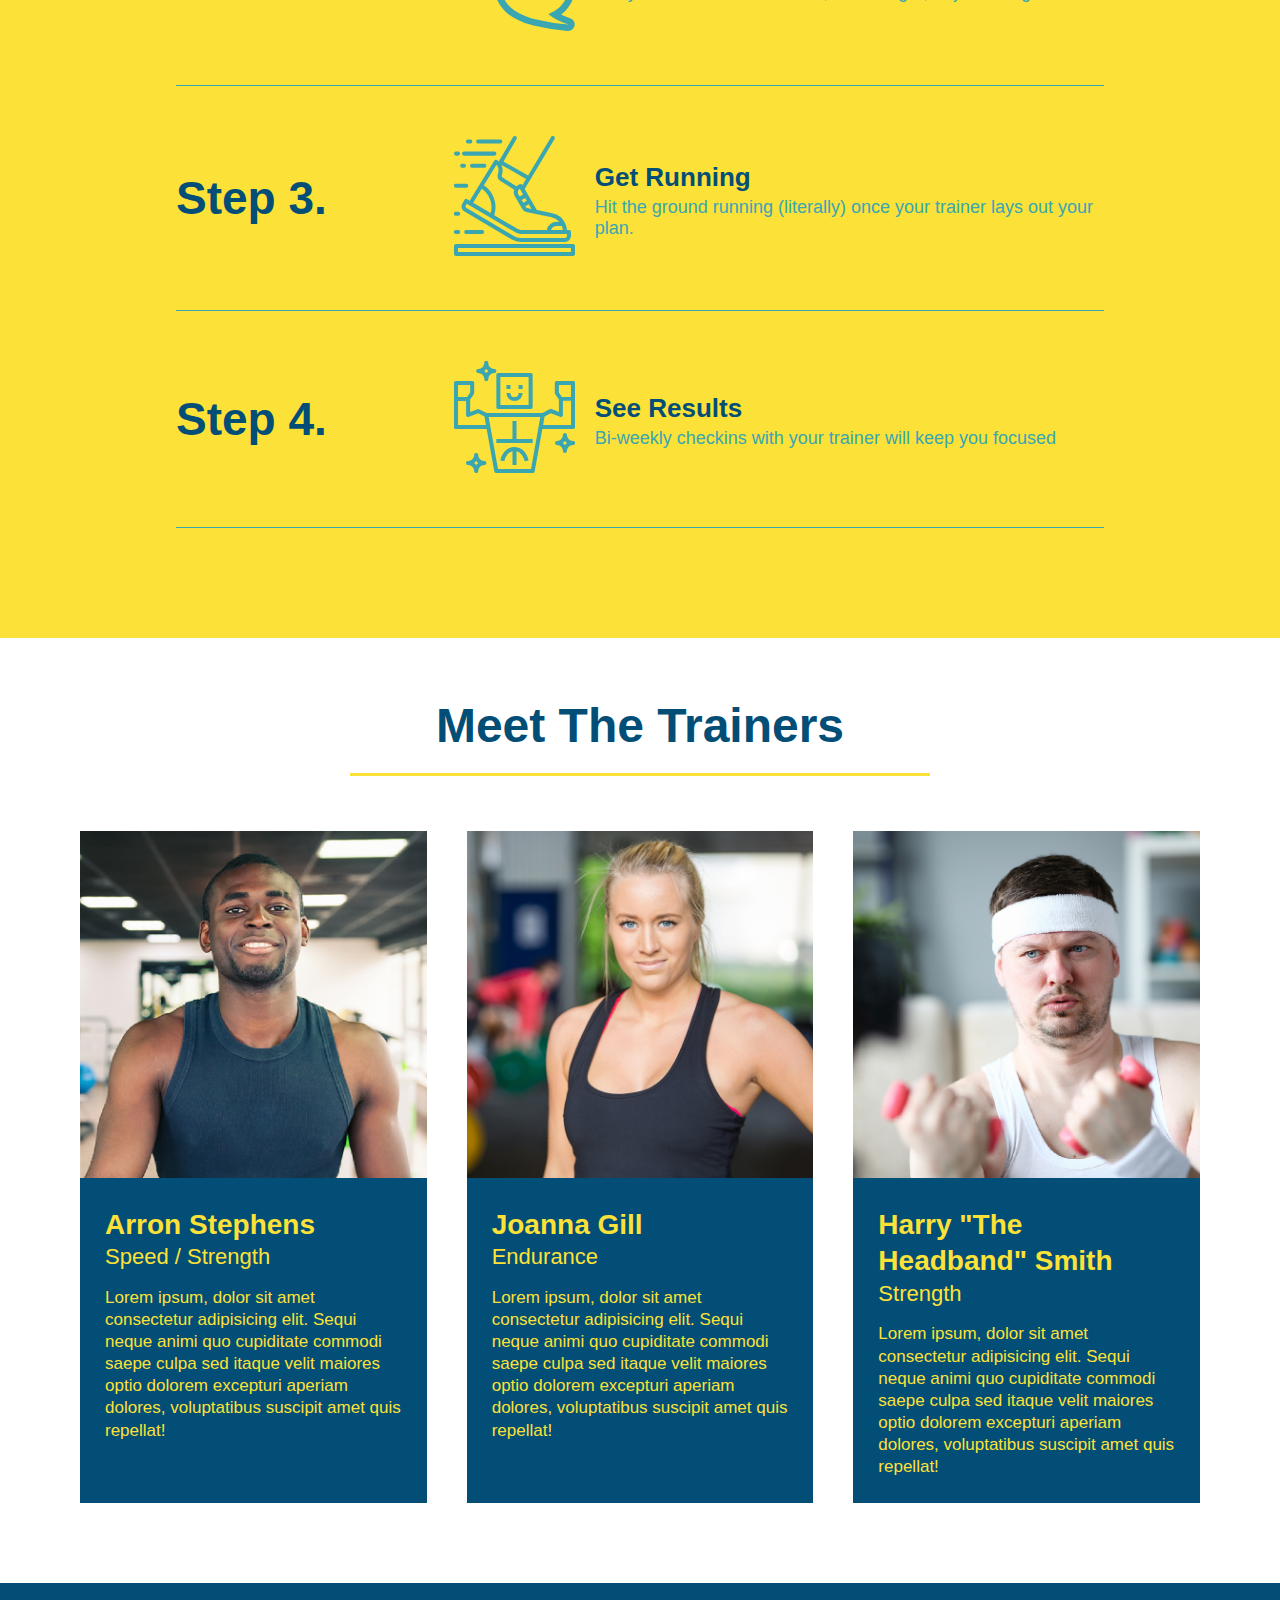
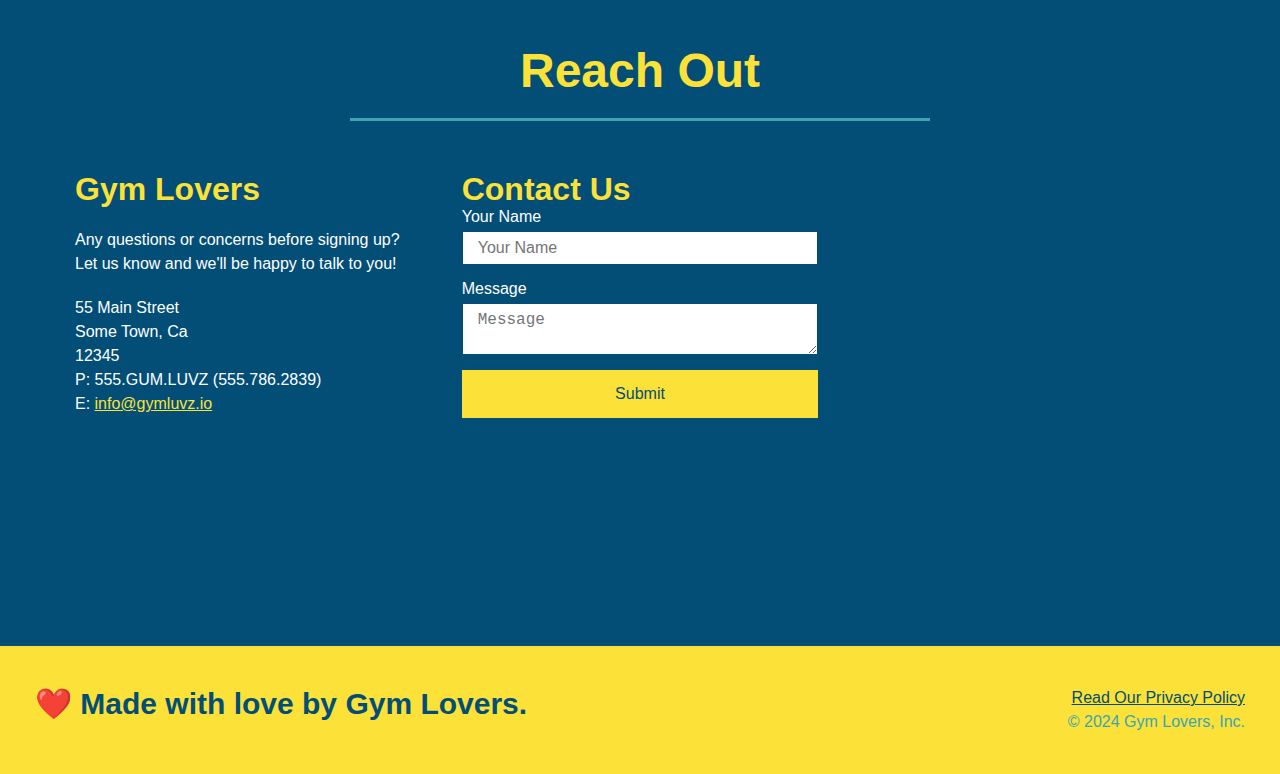
==== commit e132afbc: "added media queries" ====
--- a/index.html
+++ b/index.html
@@ -2,6 +2,7 @@
 <html lang="en">
   <head>
     <meta charset="UTF-8" />
+    <meta name="viewport" content="width=device-width, initial-scale=1.0" />
     <title>Gym Lovers</title>
     <link rel="stylesheet" href="./assets/css/style.css" />
   </head>
--- a/assets/css/style.css
+++ b/assets/css/style.css
@@ -44,7 +44,8 @@
 }
 
 header nav ul li a {
-  margin: 0 30px;
+  /*margin: 0 30px;*/
+  padding: 10px 15px;
   font-weight: lighter;
   font-size: 1.55vw;
 }
@@ -90,6 +91,7 @@
   display: flex;
   justify-content: center;
   flex-wrap: wrap;
+  align-items: flex-start;
 }
 
 .hero-cta {
@@ -98,7 +100,7 @@
   margin: 3.5%;
   color: #fff;
   font-size: 18px;
-  line-height: 1.3;
+  line-height: 1.2;
 }
 
 .hero-cta h2 {
@@ -149,7 +151,7 @@
 
 /* SECTION TITLE STYLES START */
 .section-title {
-  font-size: 55px;
+  font-size: 48px;
   border-bottom: 3px solid;
   color: #024e76;
   padding-bottom: 20px;
@@ -355,3 +357,112 @@
 .flex-row {
   display: flex;
 }
+
+/* MEDIA QUERY FOR SMALLER DESKTOP SCREENS AND SMALLER */
+@media screen and (max-width: 980px) {
+  header {
+    padding-bottom: 0;
+    justify-content: center;
+  }
+
+  header h1 {
+    width: 100%;
+    text-align: center;
+  }
+
+  header nav ul {
+    margin-top: 20px;
+    width: 100%;
+    justify-content: center;
+  }
+
+  header nav ul li a {
+    font-size: 20px;
+  }
+
+  .hero-cta,
+  .hero-form {
+    width: 100%;
+  }
+
+  .hero-cta {
+    text-align: center;
+  }
+
+  .section-title {
+    width: 80%;
+  }
+
+  .trainer {
+    flex: 0 70%;
+  }
+
+  .contact-info iframe {
+    flex: 1 100%;
+  }
+
+  footer h2,
+  footer div {
+    text-align: center;
+    width: 100%;
+  }
+}
+
+/* MEDIA QUERY FOR TABLETS AND SMALLER */
+@media screen and (max-width: 768px) {
+  section {
+    padding: 30px 15px;
+  }
+
+  .step h3 {
+    flex: 1 100%;
+    text-align: center;
+  }
+
+  .step-info {
+    flex: 2 100%;
+    text-align: center;
+    justify-content: center;
+  }
+
+  .step-img {
+    flex: 0 32%;
+    margin-right: 0;
+    margin-top: 15px;
+    margin-bottom: 15px;
+  }
+
+  .step-text {
+    flex: 100%;
+  }
+}
+
+/* MEDIA QUERY FOR MOBILE PHONES AND SMALLER */
+@media screen and (max-width: 575px) {
+  .hero-form button {
+    width: 100%;
+  }
+
+  .section-title {
+    width: 95%;
+  }
+
+  .intro p {
+    width: 100%;
+  }
+
+  .trainer {
+    flex: 0 100%;
+  }
+
+  .contact-info {
+    text-align: center;
+  }
+
+  .contact-info > * {
+    flex: 0 100%;
+  }
+  .contact-form {
+    order: 3;
+  }
+}
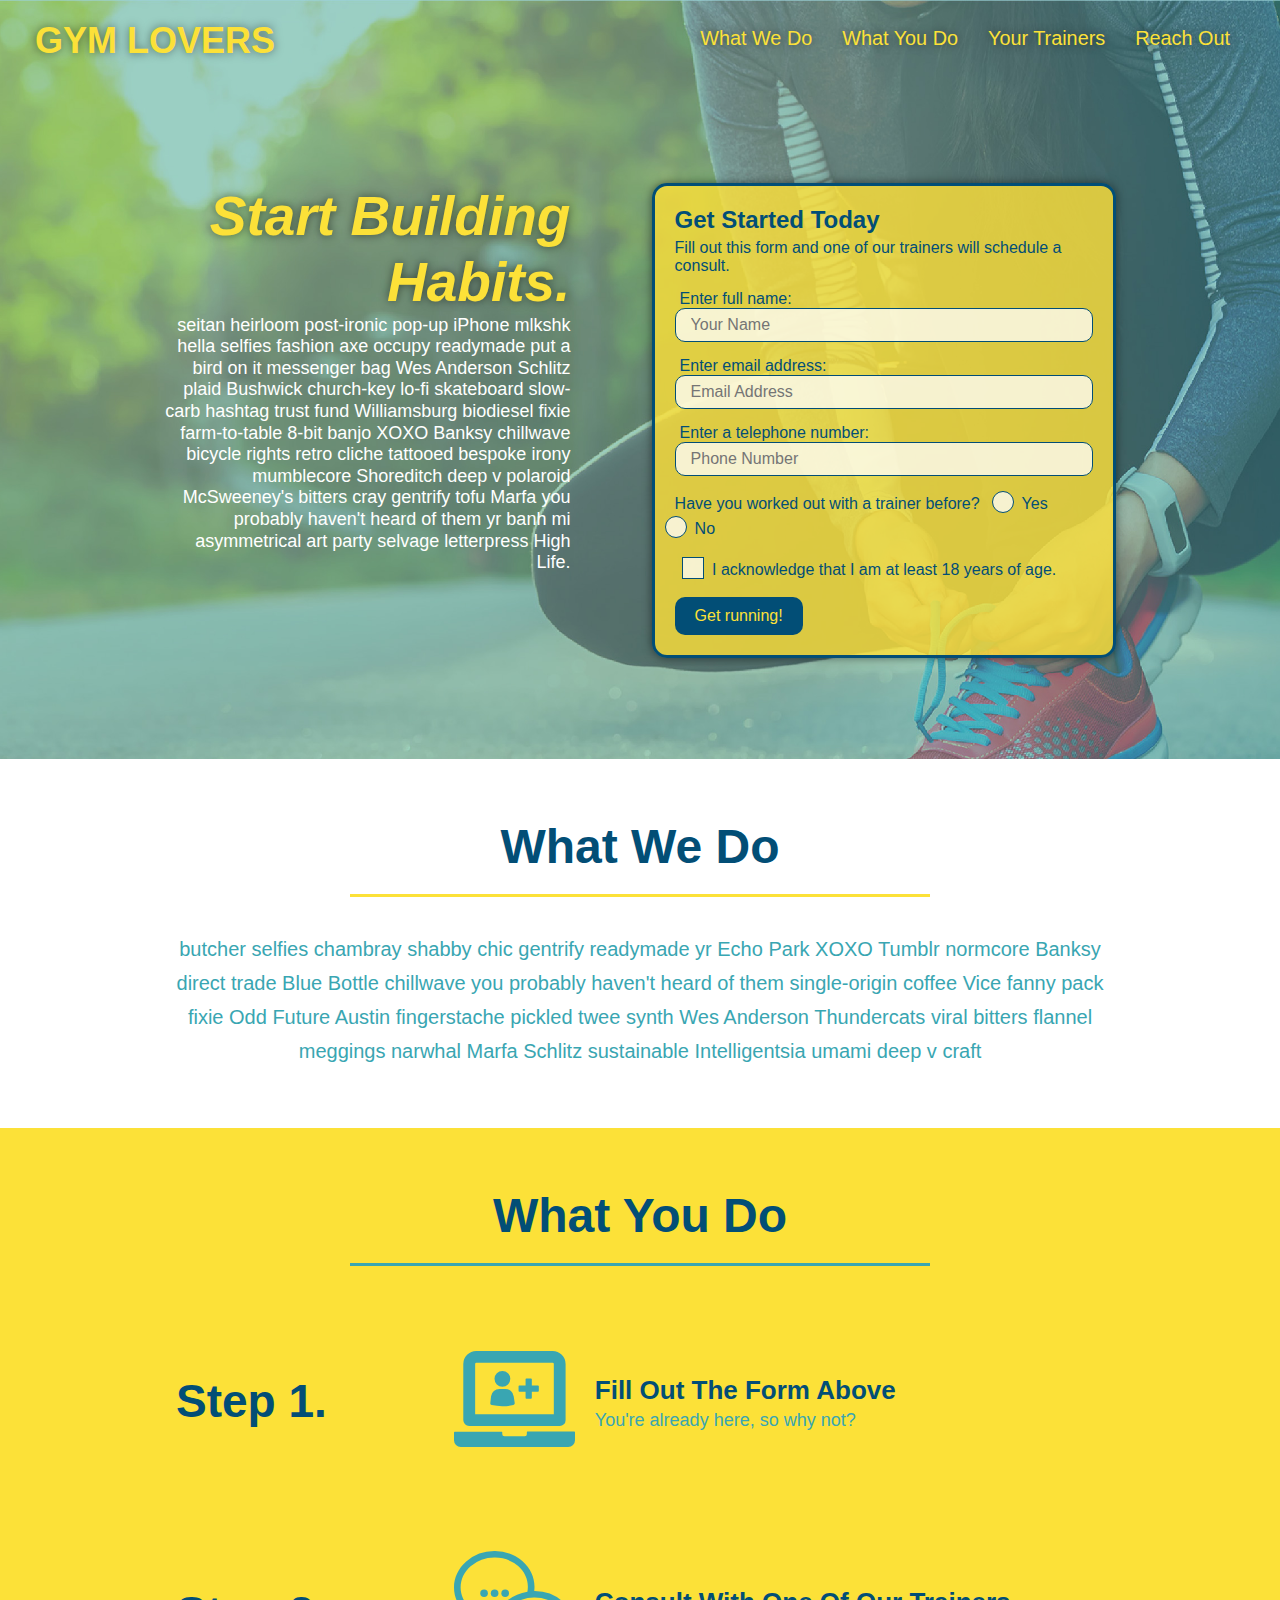
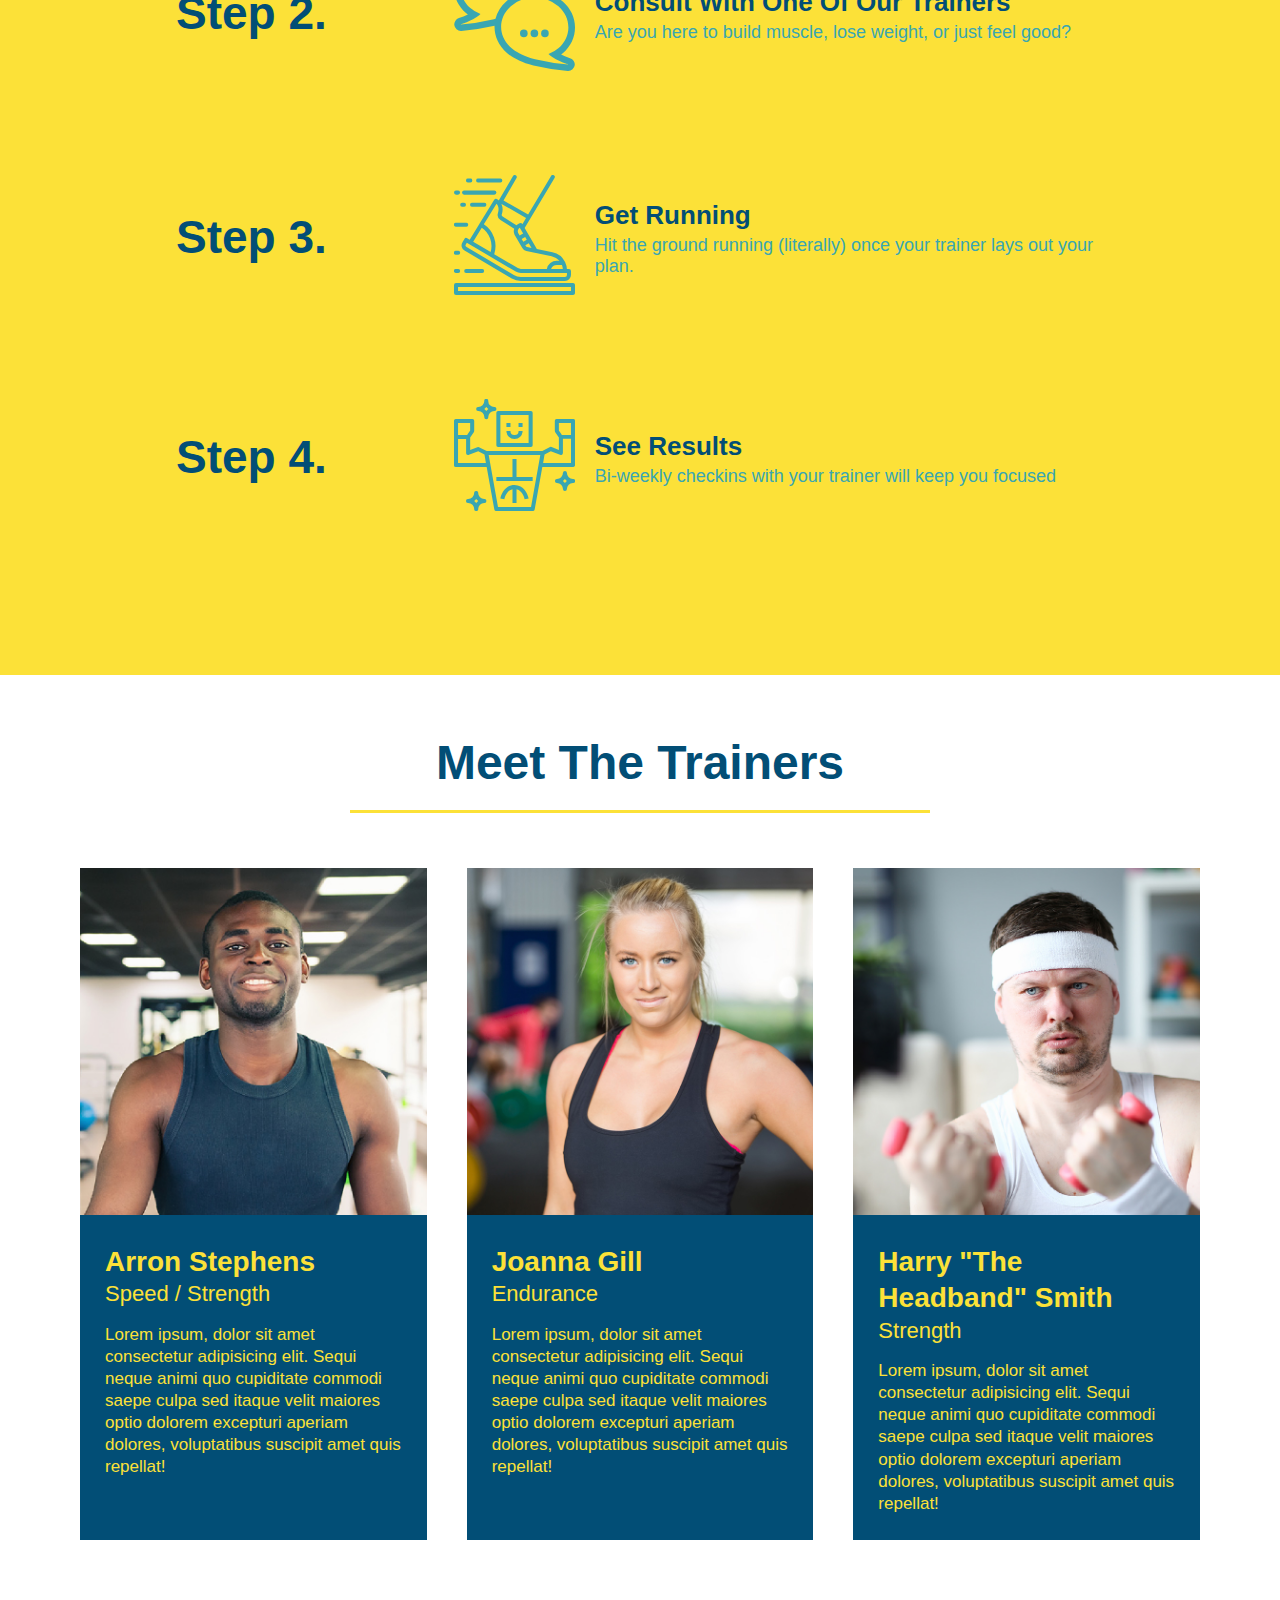
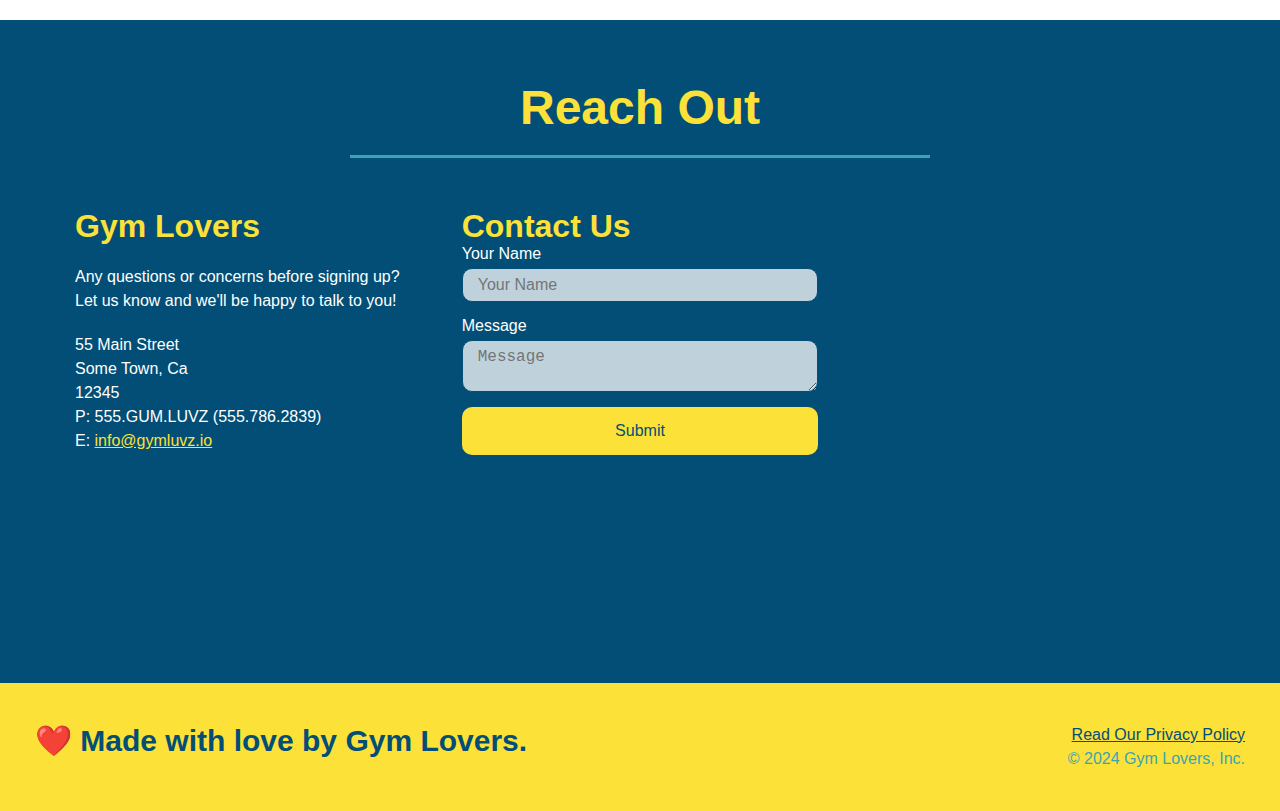
==== commit 7856efd5: "final Css touches" ====
--- a/index.html
+++ b/index.html
@@ -80,16 +80,22 @@
           />
           <p>
             Have you worked out with a trainer before?
-            <input type="radio" name="trainer-confirm" id="trainer-yes" />
-            <label for="trainer-yes">Yes</label>
-            <input type="radio" name="trainer-confirm" id="trainer-no" />
-            <label for="trainer-no">No</label>
+            <span class="radio-wrapper">
+              <input type="radio" name="trainer-confirm" id="trainer-yes" />
+              <label for="trainer-yes">Yes</label>
+            </span>
+            <span class="radio-wrapper">
+              <input type="radio" name="trainer-confirm" id="trainer-no" />
+              <label for="trainer-no">No</label>
+            </span>
           </p>
           <p>
-            <label for="checkbox">
-              I acknowledge that I am at least 18 years of age.
-            </label>
-            <input type="checkbox" name="checkpoint1" id="checkbox" />
+            <span class="checkbox-wrapper">
+              <input type="checkbox" name="age-confirm" id="checkbox" />
+              <label for="checkbox"
+                >I acknowledge that I am at least 18 years of age.</label
+              >
+            </span>
           </p>
           <button type="submit">Get running!</button>
         </form>
--- a/assets/css/style.css
+++ b/assets/css/style.css
@@ -1,3 +1,9 @@
+:root {
+  --primary-color: #fce138;
+  --secondary-color: #024e76;
+  --tertiary-color: #39a6b2;
+}
+
 * {
   box-sizing: border-box;
   margin: 0;
@@ -5,7 +11,7 @@
 }
 
 body {
-  color: #39a6b2;
+  color: var(--tertiary-color);
   font-family: Helvetica, Arial, sans-serif;
 }
 
@@ -13,22 +19,31 @@
 
 header {
   padding: 20px 35px;
-  background-color: #39a6b2;
+  background-color: var(--tertiary-color);
   display: flex;
   justify-content: space-between;
   flex-wrap: wrap;
+  position: sticky;
+  position: -webkit-sticky;
+  top: 0;
+  background-image: url("../images/hero-bg.jpg");
+  background-size: cover;
+  background-attachment: fixed;
+  background-position: 80%;
+  z-index: 9999;
 }
 
 header h1 {
   font-weight: bold;
   margin: 0;
   font-size: 36px;
-  color: #fce138;
+  color: var(--primary-color);
+  text-shadow: 0 0 10px rgba(0, 0, 0, 0.5);
 }
 
 header a {
   text-decoration: none;
-  color: #fce138;
+  color: var(--primary-color);
 }
 
 header nav {
@@ -44,17 +59,24 @@
 }
 
 header nav ul li a {
-  /*margin: 0 30px;*/
   padding: 10px 15px;
   font-weight: lighter;
   font-size: 1.55vw;
+  text-shadow: 0 0 10px rgba(0, 0, 0, 0.5);
+}
+
+header nav ul li a:hover {
+  background: var(--primary-color);
+  color: var(--secondary-color);
+  border-radius: 15px;
+  text-shadow: none;
 }
 
 /* HEADER / NAVBAR STYLES END */
 
 /* FOOTER STYLES START */
 footer {
-  background: #fce138;
+  background: var(--primary-color);
   padding: 40px 35px;
   display: flex;
   justify-content: space-between;
@@ -63,7 +85,7 @@
 }
 
 footer h2 {
-  color: #024e76;
+  color: var(--secondary-color);
   font-size: 30px;
   margin: 0;
 }
@@ -74,7 +96,7 @@
 }
 
 footer a {
-  color: #024e76;
+  color: var(--secondary-color);
 }
 /* END FOOTER STYLES */
 
@@ -87,11 +109,12 @@
 .hero {
   background-image: url("../images/hero-bg.jpg");
   background-size: cover;
-  background-position: center;
   display: flex;
   justify-content: center;
   flex-wrap: wrap;
   align-items: flex-start;
+  background-attachment: fixed;
+  background-position: 80%;
 }
 
 .hero-cta {
@@ -106,16 +129,23 @@
 .hero-cta h2 {
   font-style: italic;
   font-size: 55px;
-  color: #fce138;
+  color: var(--primary-color);
+  text-shadow: 0 0 10px rgba(0, 0, 0, 0.5);
 }
 
 .hero-form {
-  border: 3px solid #024e76;
-  background-color: #fce138;
+  border: 3px solid var(--secondary-color);
+  background-color: rgba(255, 225, 56, 0.8);
   padding: 20px;
-  color: #024e76;
+  color: var(--secondary-color);
   width: 40%;
   margin: 3.5%;
+  border-radius: 15px;
+  box-shadow: 0 0 10px rgba(0, 0, 0, 0.5);
+}
+
+.hero-form button:hover {
+  background-color: var(--tertiary-color);
 }
 
 .hero-form h3 {
@@ -127,13 +157,20 @@
 }
 
 .form-input {
-  border: 1px solid #024e76;
+  border: 1px solid var(--secondary-color);
   display: block;
   padding: 7px 15px;
   font-size: 16px;
-  color: #024e76;
+  color: var(--secondary-color);
   width: 100%;
   margin-bottom: 15px;
+  border-radius: 10px;
+  background-color: rgba(255, 255, 255, 0.75);
+}
+
+.form-input:focus {
+  background-color: rgba(255, 255, 255, 1);
+  outline: none;
 }
 
 .hero-form label {
@@ -141,11 +178,79 @@
 }
 
 .hero-form button {
-  color: #fce138;
-  background-color: #024e76;
+  color: var(--primary-color);
+  background-color: var(--secondary-color);
   border: none;
   padding: 10px 20px;
   font-size: 16px;
+  border-radius: 10px;
+}
+
+.checkbox-wrapper input,
+.radio-wrapper input {
+  opacity: 0;
+}
+
+.checkbox-wrapper label,
+.radio-wrapper label {
+  position: relative;
+  left: 10px;
+  margin: 10px;
+  line-height: 1.6;
+}
+
+.checkbox-wrapper label::before,
+.radio-wrapper label::before {
+  content: "";
+  height: 20px;
+  width: 20px;
+  background: rgba(255, 255, 255, 0.75);
+  border: 1px solid var(--secondary-color);
+  position: absolute;
+  top: -4px;
+  left: -30px;
+}
+
+.radio-wrapper label::before {
+  border-radius: 50%;
+}
+
+.radio-wrapper label::after {
+  content: "";
+  height: 20px;
+  width: 20px;
+  border-radius: 50%;
+  background: var(--secondary-color);
+  position: absolute;
+  left: -29px;
+  top: -3px;
+  background-image: radial-gradient(
+    circle,
+    var(--tertiary-color),
+    var(--secondary-color)
+  );
+}
+
+.checkbox-wrapper label::after {
+  content: "";
+  height: 6px;
+  width: 14px;
+  border-left: 2px solid var(--secondary-color);
+  border-bottom: 2px solid var(--secondary-color);
+  position: absolute;
+  left: -26px;
+  top: 1px;
+  transform: rotate(-58deg);
+}
+
+.checkbox-wrapper input + label::after,
+.radio-wrapper input + label::after {
+  content: none;
+}
+
+.checkbox-wrapper input:checked + label::after,
+.radio-wrapper input:checked + label::after {
+  content: "";
 }
 /* HERO STYLES END */
 
@@ -153,7 +258,7 @@
 .section-title {
   font-size: 48px;
   border-bottom: 3px solid;
-  color: #024e76;
+  color: var(--secondary-color);
   padding-bottom: 20px;
   text-align: center;
   margin: 0 auto 35px auto;
@@ -161,19 +266,18 @@
 }
 
 .primary-border {
-  border-color: #fce138;
+  border-color: var(--primary-color);
 }
 
 .secondary-border {
-  border-color: #39a6b2;
+  border-color: var(--tertiary-color);
 }
 /* SECTION TITLE STYLES END */
 
 /* WHAT WE DO STYLES */
-
 .intro p {
   line-height: 1.7;
-  color: #39a6b2;
+  color: var(--tertiary-color);
   width: 80%;
   margin: 0 auto;
   font-size: 20px;
@@ -183,22 +287,25 @@
 
 /* WHAT YOU DO STYLES START */
 .steps {
-  background: #fce138;
+  background: var(--primary-color);
 }
 
 .step {
   margin: 50px auto;
   padding-bottom: 50px;
   width: 80%;
-  border-bottom: 1px solid #39a6b2;
   display: flex;
   flex-wrap: wrap;
   align-items: center;
   justify-content: space-between;
 }
 
+.step:last-child {
+  border-bottom: none;
+}
+
 .step h3 {
-  color: #024e76;
+  color: var(--secondary-color);
   font-size: 46px;
   flex: 1 30%;
 }
@@ -224,16 +331,15 @@
 }
 
 .step-text p {
-  color: #39a6b2;
+  color: var(--tertiary-color);
   font-size: 18px;
 }
 
 .step-text h4 {
   font-size: 26px;
   line-height: 1.5;
-  color: #024e76;
-}
-
+  color: var(--secondary-color);
+}
 /* WHAT YOU DO STYLES END */
 
 /* MEET THE TRAINERS START */
@@ -248,8 +354,8 @@
 .trainer {
   margin: 20px;
   flex: 1;
-  background: #024e76;
-  color: #fce138;
+  background: var(--secondary-color);
+  color: var(--primary-color);
 }
 
 .trainer img {
@@ -278,11 +384,11 @@
 
 /* REACH OUT STYLES START */
 .contact {
-  background: #024e76;
+  background: var(--secondary-color);
 }
 
 .contact h2 {
-  color: #fce138;
+  color: var(--primary-color);
 }
 
 .contact-info {
@@ -305,7 +411,7 @@
 }
 
 .contact-info h3 {
-  color: #fce138;
+  color: var(--primary-color);
   font-size: 32px;
 }
 
@@ -319,30 +425,43 @@
 
 .contact-form input,
 .contact-form textarea {
-  border: 1px solid #024e76;
+  border: 1px solid var(--secondary-color);
   display: block;
   padding: 7px 15px;
   font-size: 16px;
-  color: #024e76;
+  color: var(--secondary-color);
   width: 100%;
   margin-bottom: 15px;
   margin-top: 5px;
+  border-radius: 10px;
+  background-color: rgba(255, 255, 255, 0.75);
+}
+
+.contact-form input:focus,
+.contact-form textarea:focus {
+  background-color: rgba(255, 255, 255, 1);
+  outline: none;
 }
 
 .contact-form button {
   width: 100%;
   border: none;
-  background: #fce138;
-  color: #024e76;
+  background: var(--primary-color);
+  color: var(--secondary-color);
   text-align: center;
   padding: 15px 0;
   font-size: 16px;
+  border-radius: 10px;
+}
+
+.contact-form button:hover {
+  color: var(--primary-color);
+  background: var(--tertiary-color);
 }
 
 .contact-info a {
-  color: #fce138;
-}
-
+  color: var(--primary-color);
+}
 /* REACH OUT STYLES END */
 
 /* UTILITIES */
@@ -363,6 +482,7 @@
   header {
     padding-bottom: 0;
     justify-content: center;
+    position: relative;
   }
 
   header h1 {
@@ -380,31 +500,31 @@
     font-size: 20px;
   }
 
-  .hero-cta,
-  .hero-form {
-    width: 100%;
-  }
-
-  .hero-cta {
-    text-align: center;
-  }
-
-  .section-title {
-    width: 80%;
-  }
-
-  .trainer {
-    flex: 0 70%;
-  }
-
-  .contact-info iframe {
-    flex: 1 100%;
-  }
-
   footer h2,
   footer div {
     text-align: center;
     width: 100%;
+  }
+
+  .hero-cta,
+  .hero-form {
+    width: 100%;
+  }
+
+  .hero-cta {
+    text-align: center;
+  }
+
+  .section-title {
+    width: 80%;
+  }
+
+  .trainer {
+    flex: 0 70%;
+  }
+
+  .contact-info iframe {
+    flex: 1 100%;
   }
 }
 
@@ -435,6 +555,11 @@
   .step-text {
     flex: 100%;
   }
+
+  .trainer-bio h3,
+  .trainer-bio h4 {
+    display: block;
+  }
 }
 
 /* MEDIA QUERY FOR MOBILE PHONES AND SMALLER */
@@ -462,6 +587,7 @@
   .contact-info > * {
     flex: 0 100%;
   }
+
   .contact-form {
     order: 3;
   }
